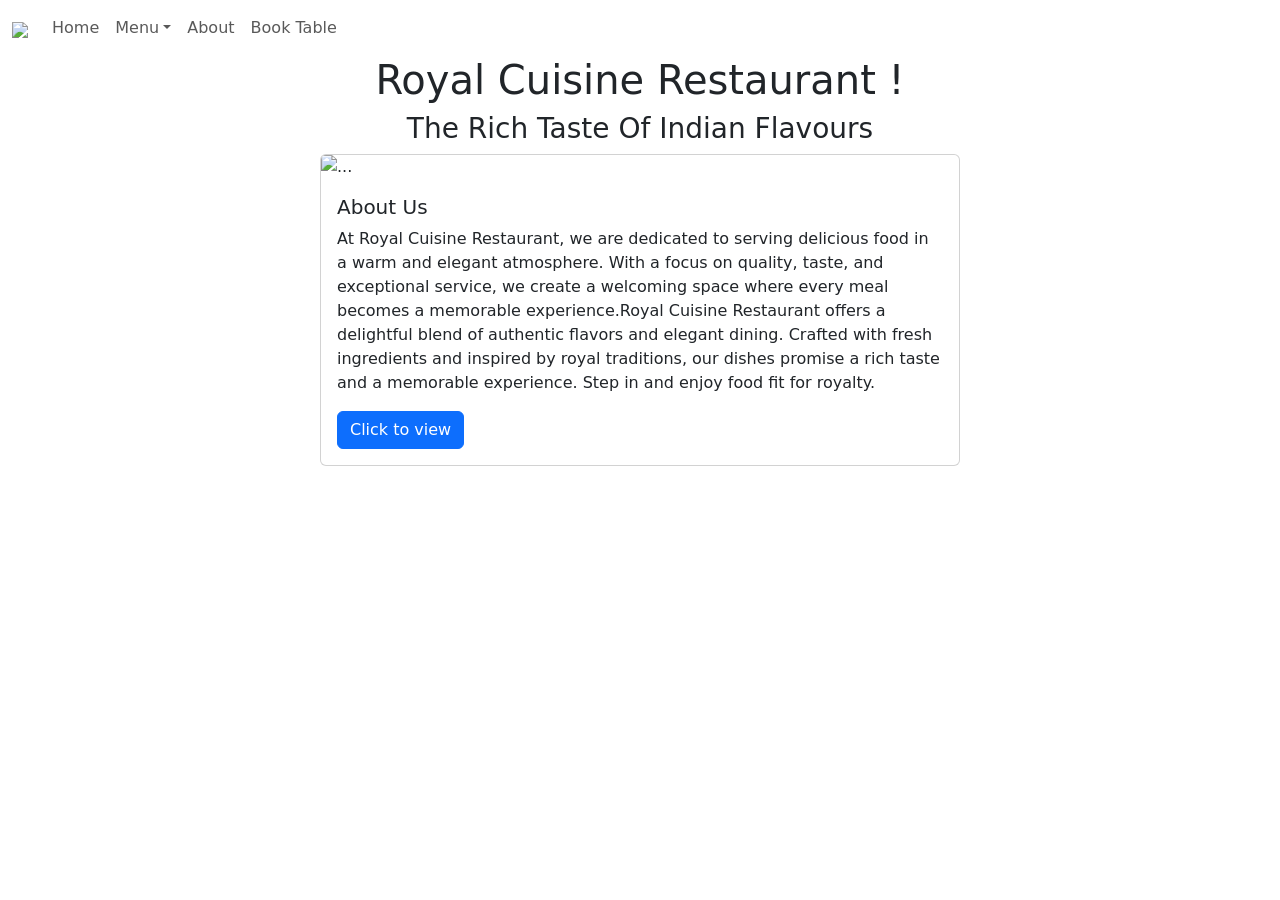
==== index.html @ e89fd8be "Create index.html" ====
<!DOCTYPE html>
<html>
    <head>
        <title>Bootstrap</title>
        <link href="https://cdn.jsdelivr.net/npm/bootstrap@5.3.8/dist/css/bootstrap.min.css" rel="stylesheet" integrity="sha384-sRIl4kxILFvY47J16cr9ZwB07vP4J8+LH7qKQnuqkuIAvNWLzeN8tE5YBujZqJLB" crossorigin="anonymous">
        <link href="style.css" rel="stylesheet">
    </head>
    <body>
        <div class="mass-body">
           <div class="navbar-section">
            <nav class="navbar navbar-expand-lg bg-transparent">
  <div class="container-fluid">
    <a class="navbar-brand" href="#">
      <img src="https://thoughtless-sapphire-wqy3wbbfdl.edgeone.app/file_00000000b01c71fa8fbe6997e791edca.png" class="nav-logo">
    </a>
    <button class="navbar-toggler" type="button" data-bs-toggle="collapse" data-bs-target="#navbarNav" aria-controls="navbarNav" aria-expanded="false" aria-label="Toggle navigation">
      <span class="navbar-toggler-icon"></span>
    </button>
    <div class="collapse navbar-collapse" id="navbarNav">
      <ul class="navbar-nav nav-left">
        <li class="nav-item">
          <a class="nav-link item-nav"  href="#">Home</a>
        </li>
        <li class="nav-item dropdown">
          <a class="nav-link item-nav dropdown-toggle" href="#" role="button" data-bs-toggle="dropdown">Menu</a>
          <ul class="dropdown-menu">
            <li>
              <a class="dropdown-item" href="menu.html">Breakfast</a>
            </li>
            <li>
              <a class="dropdown-item" href="lunch.html">Lunch</a>
            </li>
            <li>
              <a class="dropdown-item" href="dinner.html">Dinner</a>
            </li>
          </ul>
        </li>
        <li class="nav-item">
          <a class="nav-link item-nav " href="about.html" >About</a>
        </li>
        <li class="nav-item">
          <a class="nav-link item-nav"
             style="cursor:pointer"
             data-bs-toggle="modal"
             data-bs-target="#reservationModal">Book Table</a>
        </li>
      </ul>
    </div>
  </div>
</nav>
           
           <div class="modal fade" id="reservationModal" tabindex="-1">
  <div class="modal-dialog">
    <div class="modal-content">

      <div class="modal-header">
        <h5 class="modal-title">Book a Table</h5>
        <button class="btn-close" data-bs-dismiss="modal"></button>
      </div>

      <div class="modal-body">

        <form>
          <input type="text" class="form-control mb-3" placeholder="Your Name">
          <input type="tel" class="form-control mb-3" placeholder="Phone Number">
          <input type="number" class="form-control mb-3" placeholder="Guests">
          <input type="date" class="form-control mb-3">
          <input type="time" class="form-control mb-3">
          <textarea class="form-control mb-3" rows="2" placeholder="Special Request"></textarea>

          <button class="btn btn-dark w-100">Confirm Reservation</button>
        </form>

      </div>
    </div>
  </div>
</div>
<h1 align="center">Royal Cuisine Restaurant !</h1>
<h3 align="center" class="tagline">The Rich Taste Of Indian Flavours</h3>
<div class="card mx-auto" style="width: 40rem;">
  <img src="https://renewed-amaranth-dqa5asbj9e.edgeone.app/content9427.jpg" class="card-img-top" alt="...">
  <div class="card-body">
    <h5 class="card-title">About Us</h5>
    <p class="card-text font1">At Royal Cuisine Restaurant, we are dedicated to serving delicious food in a warm and elegant atmosphere. With a focus on quality, taste, and exceptional service, we create a welcoming space where every meal becomes a memorable experience.Royal Cuisine Restaurant offers a delightful blend of authentic flavors and elegant dining. Crafted with fresh ingredients and inspired by royal traditions, our dishes promise a rich taste and a memorable experience. Step in and enjoy food fit for royalty.</p>
    <a href="about.html" class="btn btn-primary">Click to view</a>
  </div>
</div>
<script src="https://cdn.jsdelivr.net/npm/bootstrap@5.3.8/dist/js/bootstrap.bundle.min.js" integrity="sha384-FKyoEForCGlyvwx9Hj09JcYn3nv7wiPVlz7YYwJrWVcXK/BmnVDxM+D2scQbITxI" crossorigin="anonymous"></script>
    </body>
</html>
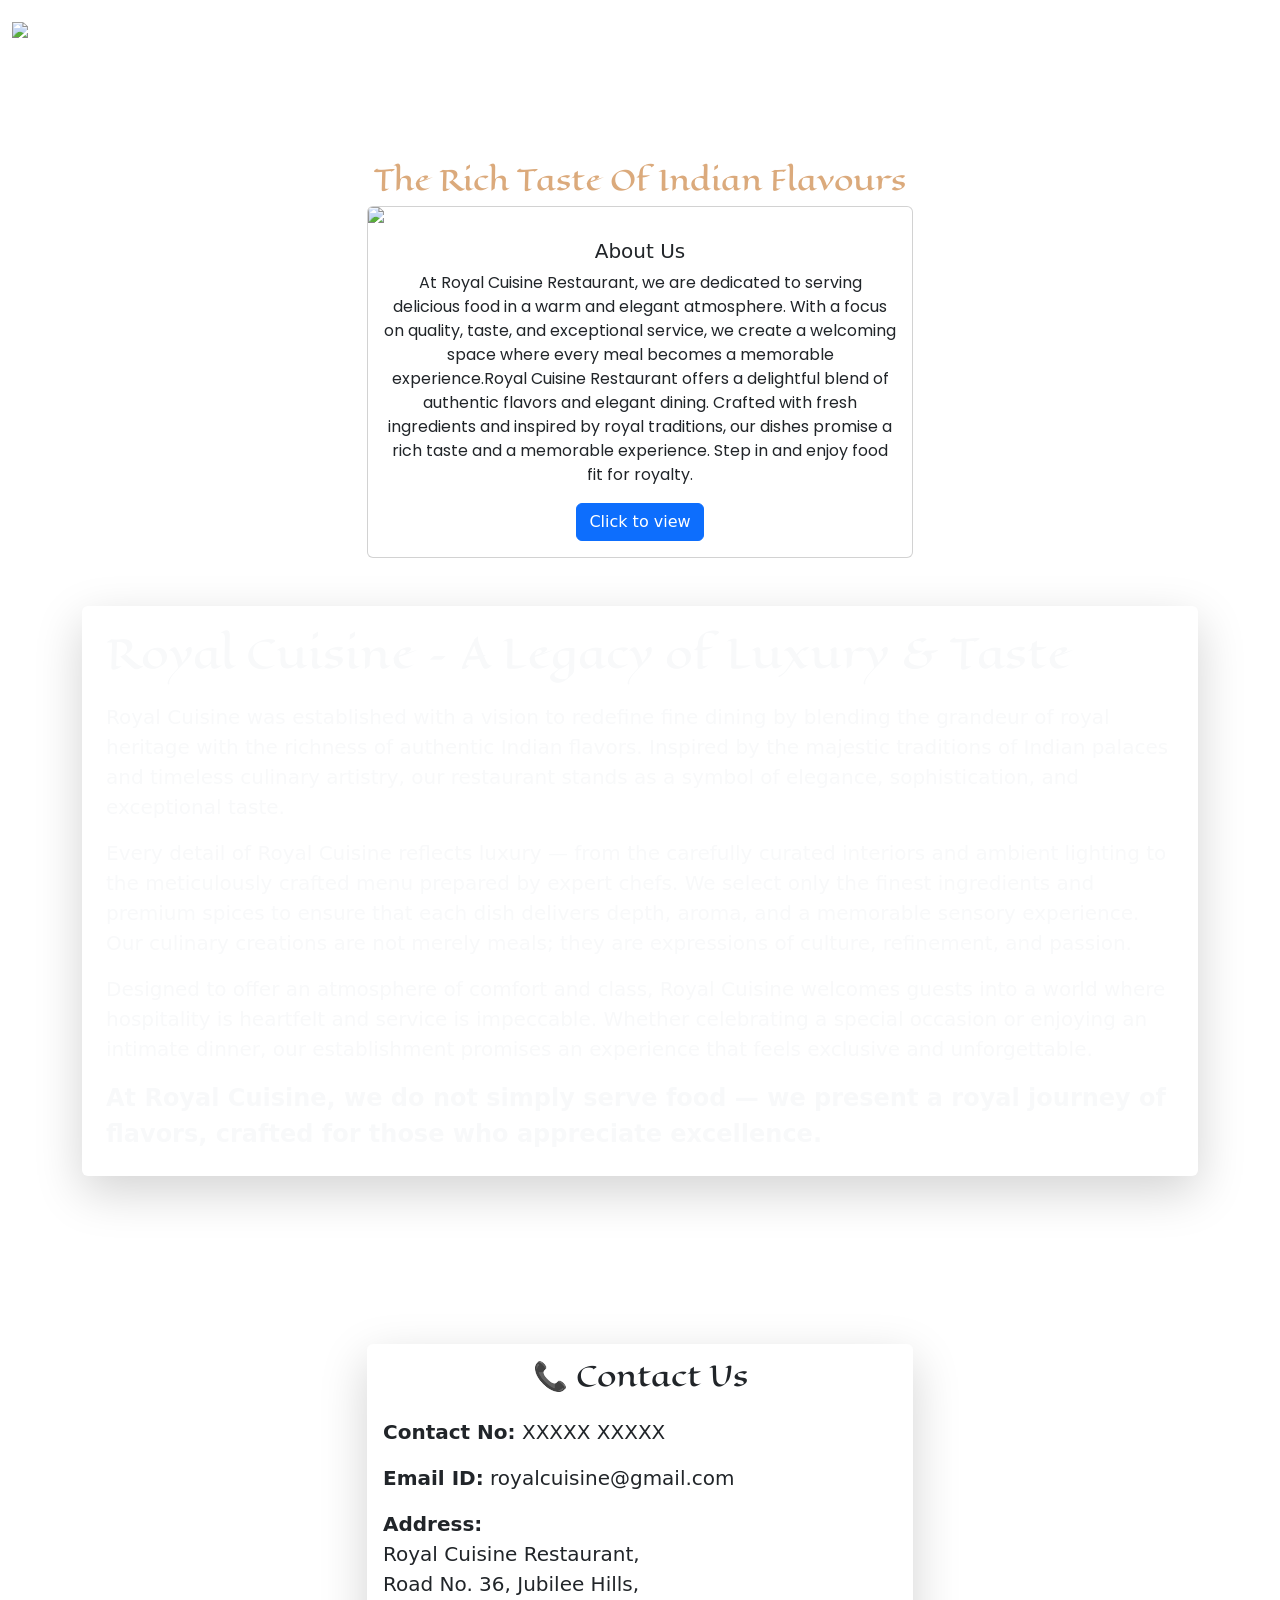
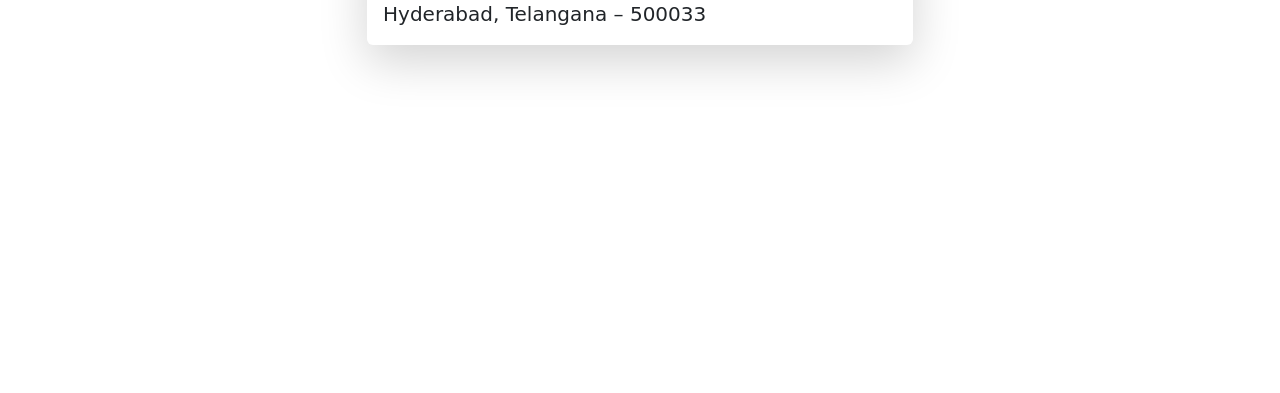
==== commit 710a88cc: "Add files via upload" ====
--- a/index.html
+++ b/index.html
@@ -1,90 +1,165 @@
-<!DOCTYPE html>
-<html>
-    <head>
-        <title>Bootstrap</title>
-        <link href="https://cdn.jsdelivr.net/npm/bootstrap@5.3.8/dist/css/bootstrap.min.css" rel="stylesheet" integrity="sha384-sRIl4kxILFvY47J16cr9ZwB07vP4J8+LH7qKQnuqkuIAvNWLzeN8tE5YBujZqJLB" crossorigin="anonymous">
-        <link href="style.css" rel="stylesheet">
-    </head>
-    <body>
-        <div class="mass-body">
-           <div class="navbar-section">
-            <nav class="navbar navbar-expand-lg bg-transparent">
-  <div class="container-fluid">
-    <a class="navbar-brand" href="#">
-      <img src="https://thoughtless-sapphire-wqy3wbbfdl.edgeone.app/file_00000000b01c71fa8fbe6997e791edca.png" class="nav-logo">
-    </a>
-    <button class="navbar-toggler" type="button" data-bs-toggle="collapse" data-bs-target="#navbarNav" aria-controls="navbarNav" aria-expanded="false" aria-label="Toggle navigation">
-      <span class="navbar-toggler-icon"></span>
-    </button>
-    <div class="collapse navbar-collapse" id="navbarNav">
-      <ul class="navbar-nav nav-left">
-        <li class="nav-item">
-          <a class="nav-link item-nav"  href="#">Home</a>
-        </li>
-        <li class="nav-item dropdown">
-          <a class="nav-link item-nav dropdown-toggle" href="#" role="button" data-bs-toggle="dropdown">Menu</a>
-          <ul class="dropdown-menu">
-            <li>
-              <a class="dropdown-item" href="menu.html">Breakfast</a>
-            </li>
-            <li>
-              <a class="dropdown-item" href="lunch.html">Lunch</a>
-            </li>
-            <li>
-              <a class="dropdown-item" href="dinner.html">Dinner</a>
-            </li>
-          </ul>
-        </li>
-        <li class="nav-item">
-          <a class="nav-link item-nav " href="about.html" >About</a>
-        </li>
-        <li class="nav-item">
-          <a class="nav-link item-nav"
-             style="cursor:pointer"
-             data-bs-toggle="modal"
-             data-bs-target="#reservationModal">Book Table</a>
-        </li>
-      </ul>
-    </div>
-  </div>
-</nav>
-           
-           <div class="modal fade" id="reservationModal" tabindex="-1">
-  <div class="modal-dialog">
-    <div class="modal-content">
-
-      <div class="modal-header">
-        <h5 class="modal-title">Book a Table</h5>
-        <button class="btn-close" data-bs-dismiss="modal"></button>
-      </div>
-
-      <div class="modal-body">
-
-        <form>
-          <input type="text" class="form-control mb-3" placeholder="Your Name">
-          <input type="tel" class="form-control mb-3" placeholder="Phone Number">
-          <input type="number" class="form-control mb-3" placeholder="Guests">
-          <input type="date" class="form-control mb-3">
-          <input type="time" class="form-control mb-3">
-          <textarea class="form-control mb-3" rows="2" placeholder="Special Request"></textarea>
-
-          <button class="btn btn-dark w-100">Confirm Reservation</button>
-        </form>
-
-      </div>
-    </div>
-  </div>
-</div>
-<h1 align="center">Royal Cuisine Restaurant !</h1>
-<h3 align="center" class="tagline">The Rich Taste Of Indian Flavours</h3>
-<div class="card mx-auto" style="width: 40rem;">
-  <img src="https://renewed-amaranth-dqa5asbj9e.edgeone.app/content9427.jpg" class="card-img-top" alt="...">
-  <div class="card-body">
-    <h5 class="card-title">About Us</h5>
-    <p class="card-text font1">At Royal Cuisine Restaurant, we are dedicated to serving delicious food in a warm and elegant atmosphere. With a focus on quality, taste, and exceptional service, we create a welcoming space where every meal becomes a memorable experience.Royal Cuisine Restaurant offers a delightful blend of authentic flavors and elegant dining. Crafted with fresh ingredients and inspired by royal traditions, our dishes promise a rich taste and a memorable experience. Step in and enjoy food fit for royalty.</p>
-    <a href="about.html" class="btn btn-primary">Click to view</a>
-  </div>
-</div>
-<script src="https://cdn.jsdelivr.net/npm/bootstrap@5.3.8/dist/js/bootstrap.bundle.min.js" integrity="sha384-FKyoEForCGlyvwx9Hj09JcYn3nv7wiPVlz7YYwJrWVcXK/BmnVDxM+D2scQbITxI" crossorigin="anonymous"></script>
-    </body>
-</html>
+<!DOCTYPE html>
+<html>
+    <head>
+        <title>Bootstrap</title>
+        <meta charset="utf-8">
+        <meta name="viewport" content="width=device-width, initial-scale=1">
+        <link href="https://cdn.jsdelivr.net/npm/bootstrap@5.3.8/dist/css/bootstrap.min.css" rel="stylesheet" integrity="sha384-sRIl4kxILFvY47J16cr9ZwB07vP4J8+LH7qKQnuqkuIAvNWLzeN8tE5YBujZqJLB" crossorigin="anonymous">
+        <link href="style.css" rel="stylesheet">
+    </head>
+    <body>
+        <div class="mass-body">
+           <div class="navbar-section">
+            <nav class="navbar navbar-expand-lg bg-transparent">
+  <div class="container-fluid">
+    <a class="navbar-brand" href="#">
+      <img src="https://thoughtless-sapphire-wqy3wbbfdl.edgeone.app/file_00000000b01c71fa8fbe6997e791edca.png" class="img-fluid" style="max-height:70px;">
+    </a>
+    <button class="navbar-toggler" type="button" data-bs-toggle="collapse" data-bs-target="#navbarNav" aria-controls="navbarNav" aria-expanded="false" aria-label="Toggle navigation">
+      <span class="navbar-toggler-icon"></span>
+    </button>
+    <div class="collapse navbar-collapse" id="navbarNav">
+      <ul class="navbar-nav nav-left">
+        <li class="nav-item">
+          <a class="nav-link item-nav nav-dark"  href="#">Home</a>
+        </li>
+        <li class="nav-item dropdown">
+          <a class="nav-link item-nav dropdown-toggle" href="#" role="button" data-bs-toggle="dropdown">Menu</a>
+          <ul class="dropdown-menu">
+            <li>
+              <a class="dropdown-item" href="menu.html">Breakfast</a>
+            </li>
+            <li>
+              <a class="dropdown-item" href="lunch.html">Lunch</a>
+            </li>
+            <li>
+              <a class="dropdown-item" href="dinner.html">Dinner</a>
+            </li>
+          </ul>
+        </li>
+        <li class="nav-item">
+          <a class="nav-link item-nav " href="about.html" >About</a>
+        </li>
+        <li class="nav-item">
+          <a class="nav-link item-nav"
+             style="cursor:pointer"
+             data-bs-toggle="modal"
+             data-bs-target="#reservationModal">Book Table</a>
+        </li>
+      </ul>
+    </div>
+  </div>
+</nav>
+           
+           <div class="modal fade" id="reservationModal" tabindex="-1">
+  <div class="modal-dialog">
+    <div class="modal-content">
+
+      <div class="modal-header">
+        <h5 class="modal-title">Book a Table</h5>
+        <button class="btn-close" data-bs-dismiss="modal"></button>
+      </div>
+
+      <div class="modal-body">
+
+        <form>
+          <input type="text" class="form-control mb-3" placeholder="Your Name">
+          <input type="tel" class="form-control mb-3" placeholder="Phone Number">
+          <input type="number" class="form-control mb-3" placeholder="Guests">
+          <input type="date" class="form-control mb-3">
+          <input type="time" class="form-control mb-3">
+          <textarea class="form-control mb-3" rows="2" placeholder="Special Request"></textarea>
+
+          <button class="btn btn-dark w-100">Confirm Reservation</button>
+        </form>
+
+      </div>
+    </div>
+  </div>
+</div>
+<h1 class="text-center">Royal Cuisine Restaurant !</h1>
+<h3 class="text-center" class="tagline">The Rich Taste Of Indian Flavours</h3>
+<div class="container">
+  <div class="row justify-content-center">
+    <div class="col-12 col-md-8 col-lg-6">
+<div class="card mx-auto">
+  <img src="https://renewed-amaranth-dqa5asbj9e.edgeone.app/content9427.jpg" class="card-img-top img-fluid">
+  <div class="card-body text-center">
+    <h5 class="card-title">About Us</h5>
+    <p class="card-text font1">At Royal Cuisine Restaurant, we are dedicated to serving delicious food in a warm and elegant atmosphere. With a focus on quality, taste, and exceptional service, we create a welcoming space where every meal becomes a memorable experience.Royal Cuisine Restaurant offers a delightful blend of authentic flavors and elegant dining. Crafted with fresh ingredients and inspired by royal traditions, our dishes promise a rich taste and a memorable experience. Step in and enjoy food fit for royalty.</p>
+    <a href="about.html" class="btn btn-primary">Click to view</a>
+    </div>
+</div>
+
+</div>
+</div>
+</div>
+<div class="container my-5">
+
+  <div class="card shadow-lg bg-transparent border-0 text-light">
+    <div class="card-body p-4">
+
+      <h1 class="card-title mb-4 text-warning text-light ">
+        Royal Cuisine – A Legacy of Luxury & Taste
+      </h1>
+
+      <p class="card-text fs-5 ">
+        Royal Cuisine was established with a vision to redefine fine dining by blending the grandeur of royal heritage with the richness of authentic Indian flavors. Inspired by the majestic traditions of Indian palaces and timeless culinary artistry, our restaurant stands as a symbol of elegance, sophistication, and exceptional taste.
+      </p>
+
+      <p class="card-text fs-5 ">
+        Every detail of Royal Cuisine reflects luxury — from the carefully curated interiors and ambient lighting to the meticulously crafted menu prepared by expert chefs. We select only the finest ingredients and premium spices to ensure that each dish delivers depth, aroma, and a memorable sensory experience. Our culinary creations are not merely meals; they are expressions of culture, refinement, and passion.
+      </p>
+
+      <p class="card-text fs-5">
+        Designed to offer an atmosphere of comfort and class, Royal Cuisine welcomes guests into a world where hospitality is heartfelt and service is impeccable. Whether celebrating a special occasion or enjoying an intimate dinner, our establishment promises an experience that feels exclusive and unforgettable.
+      </p>
+
+      <p class="card-text fw-semibold mt-3 fs-4">
+        At Royal Cuisine, we do not simply serve food — we present a royal journey of flavors, crafted for those who appreciate excellence.
+      </p>
+
+    </div>
+  </div>
+
+</div><br><br><br>
+<div class="container my-5">
+  <div class="row justify-content-center">
+    <div class="col-12 col-md-8 col-lg-6">
+
+      <div class="card shadow-lg border-0 ">
+        <div class="card-body">
+
+          <h3 class="card-title text-center mb-4 text-dark">
+            📞 Contact Us
+          </h3>
+
+          <p class="fs-5 mb-3">
+            <strong>Contact No:</strong> XXXXX XXXXX
+          </p>
+
+          <p class="fs-5 mb-3">
+            <strong>Email ID:</strong> royalcuisine@gmail.com
+          </p>
+
+          <p class="fs-5 mb-0">
+            <strong>Address:</strong><br>
+            Royal Cuisine Restaurant,<br>
+            Road No. 36, Jubilee Hills,<br>
+            Hyderabad, Telangana – 500033
+          </p>
+
+        </div>
+      </div>
+
+    </div>
+  </div>
+</div>
+<br><br><br><br><br><br><br><br>
+<h1 align="center">***</h1>
+
+
+
+<script src="https://cdn.jsdelivr.net/npm/bootstrap@5.3.8/dist/js/bootstrap.bundle.min.js" integrity="sha384-FKyoEForCGlyvwx9Hj09JcYn3nv7wiPVlz7YYwJrWVcXK/BmnVDxM+D2scQbITxI" crossorigin="anonymous"></script>
+    </body>
+</html>
--- a/style.css
+++ b/style.css
@@ -0,0 +1,108 @@
+@import url('https://fonts.googleapis.com/css2?family=Dancing+Script:wght@400..700&family=Eagle+Lake&family=Edu+NSW+ACT+Cursive:wght@400..700&family=Goudy+Bookletter+1911&family=Macondo+Swash+Caps&family=Montserrat:ital,wght@0,100..900;1,100..900&family=Playwrite+NZ+Basic:wght@100..400&family=Poppins:ital,wght@0,100;0,200;0,300;0,400;0,500;0,600;0,700;0,800;0,900;1,100;1,200;1,300;1,400;1,500;1,600;1,700;1,800;1,900&family=Ubuntu:ital,wght@0,300;0,400;0,500;0,700;1,300;1,400;1,500;1,700&display=swap');
+.nav-logo{
+    height: 30vh;
+    width: auto;
+    background-color: transparent;
+    color:white;
+}
+.mass-body{
+     min-height:100vh;
+    color:white;
+    background-size: cover;
+    background-position: center;
+    background-image: url('https://accessible-silver-xqc4v5uaxz.edgeone.app/defocused-background-elegant-dining-room-600nw-2669719331.jpg');
+    
+}
+.item-nav{
+    color: white;
+    font-family: "Poppins", sans-serif;
+    font-weight: 500;
+}
+.item-nav:hover {
+    color: rgb(54, 232, 54);
+}
+.nav-left{
+    margin-left: auto;
+}
+.box{
+    font-family:  "Dancing Script", cursive;
+    color: rgb(229, 168, 77);
+    font-size:50px;
+    text-align: center;
+    margin-top: 20px;
+    font-weight: 700;
+}
+.about-text{
+    font-family: "Ubuntu", sans-serif;
+    text-align:center;
+    color: black;
+    font-size:30%;
+    margin-left: 21%;
+    margin-top: 1%;
+}
+.food{
+    font-family:"Ubuntu", sans-serif;
+    font-size: small;
+}
+.pic1{
+    height: auto;
+    width:100%;
+    border:10px;
+}
+.pic2{
+    height:auto;
+    width: 100%;
+}
+.pic3{
+    height:auto;
+    width: 100%;
+    margin-top: 4%;
+}
+.pic4{
+    height:auto;
+    width: 100%;
+    margin-top: 5%;
+}
+.p1{
+    margin-top:1%;
+}
+.ingred{
+    text-align:center;
+    margin-top:3%;
+    font-size:large;
+    font-family: "Ubuntu", sans-serif;
+}
+.prom{
+    text-align:center;
+    margin-top:2%;
+    font-size:large;
+    font-family: "Ubuntu", sans-serif;
+
+}
+.font1{
+    font-family:"Ubuntu", sans-serif;
+}
+h1{
+    font-family:  "Eagle Lake", serif;
+    margin-bottom: 60px;
+    font-weight: 500;
+    font-size: 40px;
+    color:white;
+}
+@media (max-width: 576px){
+    h1{
+        font-size: 28px;
+    }
+}
+.font1{
+    font-family:  "Poppins", sans-serif
+}
+h3{
+    font-family:"Eagle Lake", serif;
+    color:rgb(219, 170, 124);
+    
+}
+.tagline{
+    margin-top:-35px;
+    margin-bottom: 30px;
+}
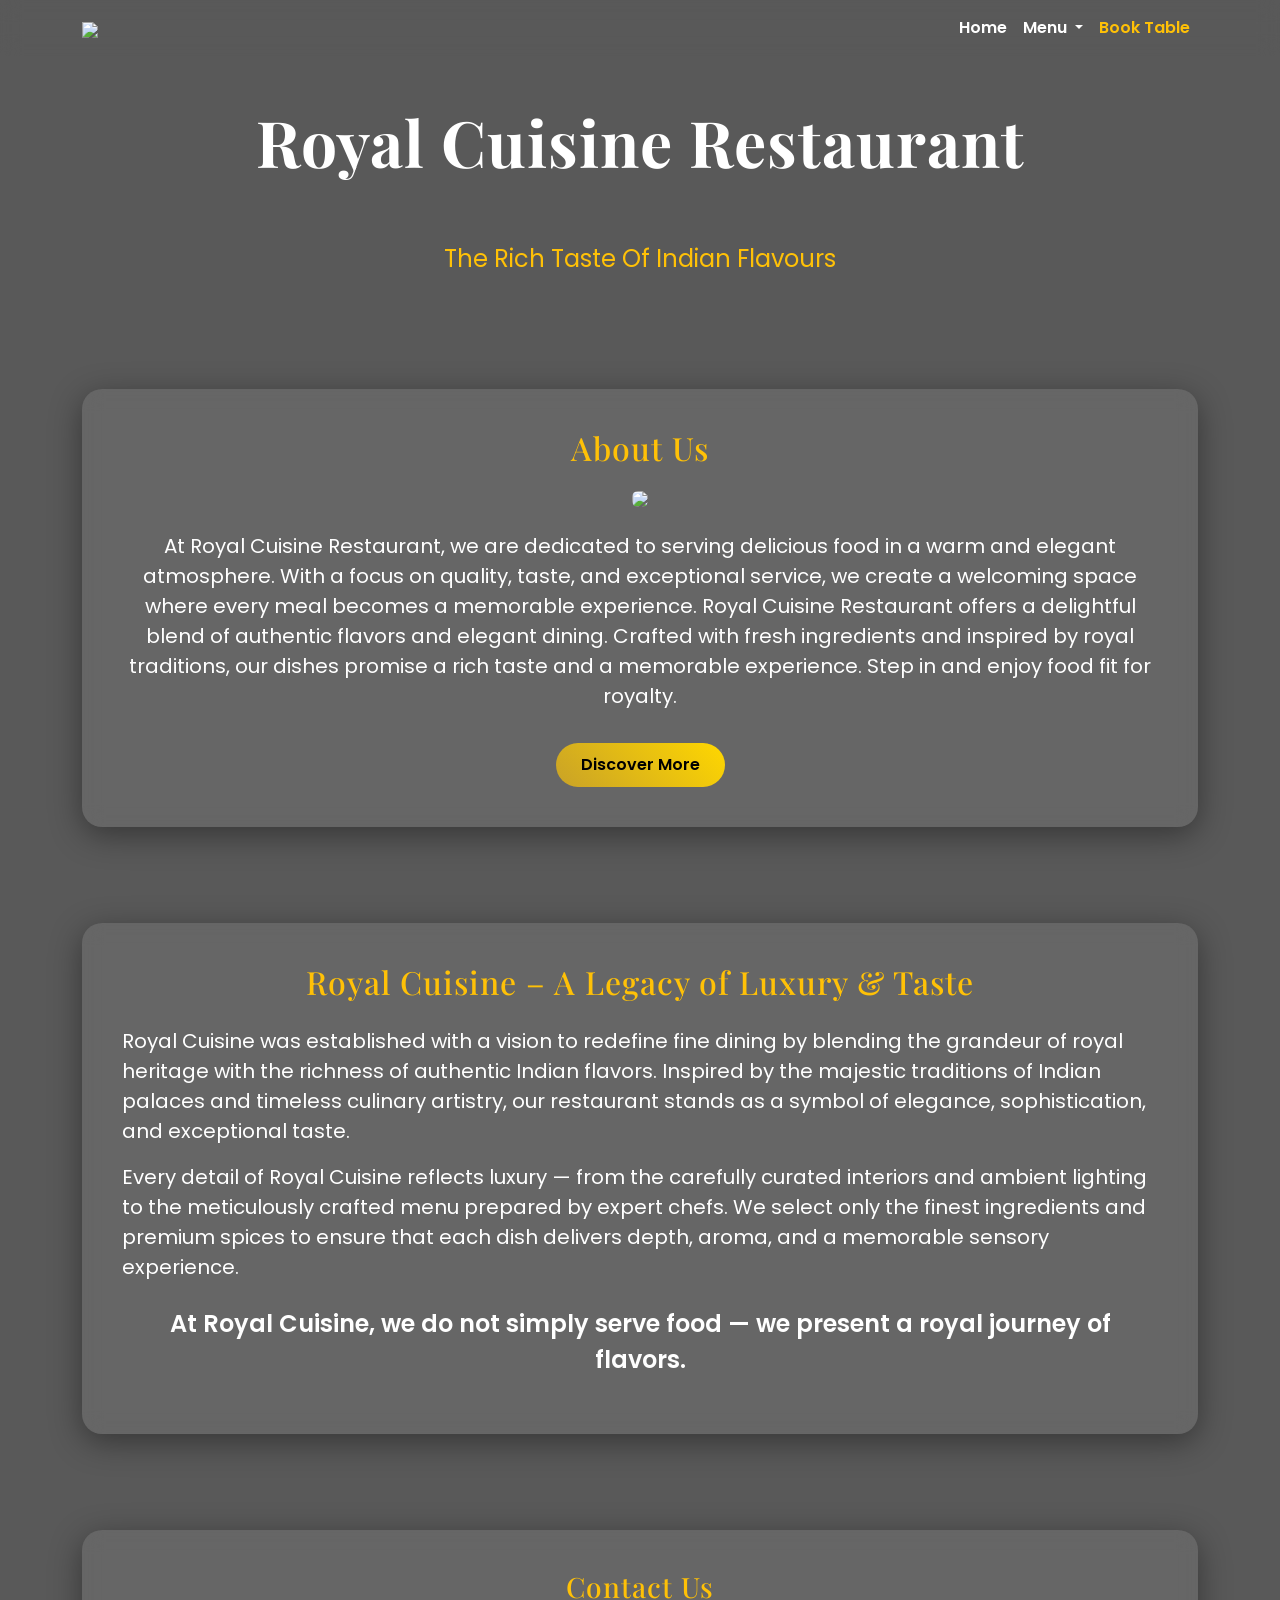
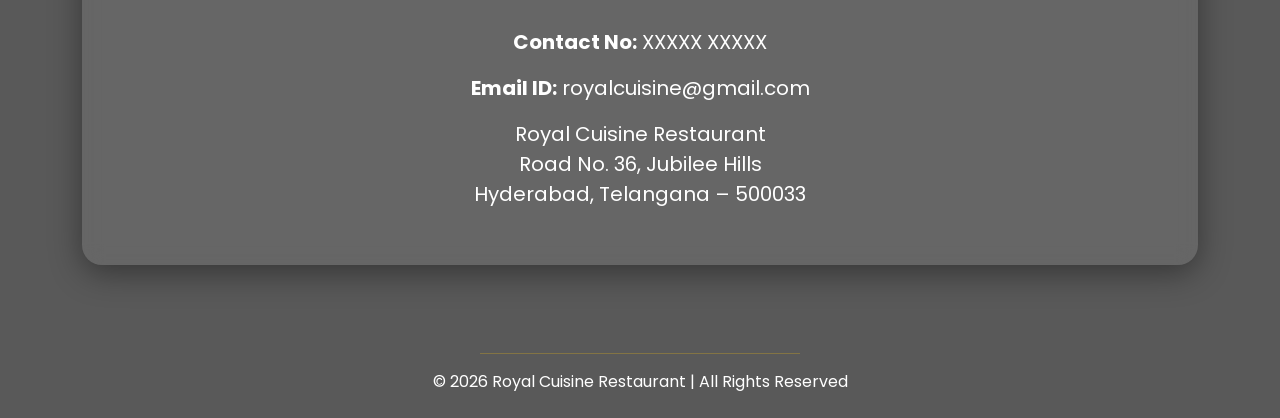
==== commit 1e612b80: "Add files via upload" ====
--- a/index.html
+++ b/index.html
@@ -1,58 +1,155 @@
 <!DOCTYPE html>
 <html>
-    <head>
-        <title>Bootstrap</title>
-        <meta charset="utf-8">
-        <meta name="viewport" content="width=device-width, initial-scale=1">
-        <link href="https://cdn.jsdelivr.net/npm/bootstrap@5.3.8/dist/css/bootstrap.min.css" rel="stylesheet" integrity="sha384-sRIl4kxILFvY47J16cr9ZwB07vP4J8+LH7qKQnuqkuIAvNWLzeN8tE5YBujZqJLB" crossorigin="anonymous">
-        <link href="style.css" rel="stylesheet">
-    </head>
-    <body>
-        <div class="mass-body">
-           <div class="navbar-section">
-            <nav class="navbar navbar-expand-lg bg-transparent">
-  <div class="container-fluid">
+<head>
+    <title>Royal Cuisine</title>
+    <meta charset="utf-8">
+    <meta name="viewport" content="width=device-width, initial-scale=1">
+
+    <!-- Bootstrap CSS -->
+     <link href="https://fonts.googleapis.com/css2?family=Playfair+Display:wght@500;700&family=Poppins:wght@300;400;500&display=swap" rel="stylesheet">
+
+    <link href="https://cdn.jsdelivr.net/npm/bootstrap@5.3.8/dist/css/bootstrap.min.css" rel="stylesheet">
+    <link href="style.css" rel="stylesheet">
+</head>
+
+<body style="background: url('https://accessible-silver-xqc4v5uaxz.edgeone.app/defocused-background-elegant-dining-room-600nw-2669719331.jpg') no-repeat center center fixed; background-size: cover;">
+
+<!-- Dark Overlay -->
+<div style="background: rgba(0,0,0,0.65); min-height: 100vh;">
+
+<!-- NAVBAR -->
+<nav class="navbar navbar-expand-lg navbar-dark bg-transparent px-3">
+  <div class="container">
+
     <a class="navbar-brand" href="#">
-      <img src="https://thoughtless-sapphire-wqy3wbbfdl.edgeone.app/file_00000000b01c71fa8fbe6997e791edca.png" class="img-fluid" style="max-height:70px;">
+      <img src="https://thoughtless-sapphire-wqy3wbbfdl.edgeone.app/file_00000000b01c71fa8fbe6997e791edca.png"
+           class="img-fluid" style="max-height:70px;">
     </a>
-    <button class="navbar-toggler" type="button" data-bs-toggle="collapse" data-bs-target="#navbarNav" aria-controls="navbarNav" aria-expanded="false" aria-label="Toggle navigation">
+
+    <button class="navbar-toggler" type="button"
+            data-bs-toggle="collapse"
+            data-bs-target="#navbarNav">
       <span class="navbar-toggler-icon"></span>
     </button>
+
     <div class="collapse navbar-collapse" id="navbarNav">
-      <ul class="navbar-nav nav-left">
+      <ul class="navbar-nav ms-auto text-center">
         <li class="nav-item">
-          <a class="nav-link item-nav nav-dark"  href="#">Home</a>
+          <a class="nav-link fw-semibold text-white" href="#">Home</a>
         </li>
+
         <li class="nav-item dropdown">
-          <a class="nav-link item-nav dropdown-toggle" href="#" role="button" data-bs-toggle="dropdown">Menu</a>
+          <a class="nav-link dropdown-toggle fw-semibold text-white"
+             href="#" role="button"
+             data-bs-toggle="dropdown">
+             Menu
+          </a>
           <ul class="dropdown-menu">
-            <li>
-              <a class="dropdown-item" href="menu.html">Breakfast</a>
-            </li>
-            <li>
-              <a class="dropdown-item" href="lunch.html">Lunch</a>
-            </li>
-            <li>
-              <a class="dropdown-item" href="dinner.html">Dinner</a>
-            </li>
+            <li><a class="dropdown-item" href="menu.html">Breakfast</a></li>
+            <li><a class="dropdown-item" href="lunch.html">Lunch</a></li>
+            <li><a class="dropdown-item" href="dinner.html">Dinner</a></li>
           </ul>
         </li>
+
         <li class="nav-item">
-          <a class="nav-link item-nav " href="about.html" >About</a>
-        </li>
-        <li class="nav-item">
-          <a class="nav-link item-nav"
+          <a class="nav-link fw-semibold text-warning"
              style="cursor:pointer"
              data-bs-toggle="modal"
-             data-bs-target="#reservationModal">Book Table</a>
+             data-bs-target="#reservationModal">
+             Book Table
+          </a>
         </li>
       </ul>
     </div>
+
   </div>
 </nav>
-           
-           <div class="modal fade" id="reservationModal" tabindex="-1">
-  <div class="modal-dialog">
+
+
+<!-- HERO SECTION -->
+<div class="container text-center text-white py-5">
+  <h1 class="display-3 fw-bold">Royal Cuisine Restaurant</h1>
+  <p class="fs-4 text-warning mt-3">The Rich Taste Of Indian Flavours</p>
+</div>
+
+
+<!-- ABOUT SECTION -->
+<div class="container py-5 text-white">
+  <div class="glass-section text-center">
+
+    <h2 class="text-warning mb-4">About Us</h2>
+
+    <img src="https://renewed-amaranth-dqa5asbj9e.edgeone.app/content9427.jpg"
+         class="img-fluid rounded mb-4">
+
+    <p class="fs-5">
+      At Royal Cuisine Restaurant, we are dedicated to serving delicious food in a warm and elegant atmosphere. 
+      With a focus on quality, taste, and exceptional service, we create a welcoming space where every meal becomes a memorable experience.
+      Royal Cuisine Restaurant offers a delightful blend of authentic flavors and elegant dining. Crafted with fresh ingredients and inspired by royal traditions,
+      our dishes promise a rich taste and a memorable experience. Step in and enjoy food fit for royalty.
+    </p>
+
+    <a href="about.html" class="btn btn-gold mt-3">Discover More</a>
+
+  </div>
+</div>
+
+
+<!-- DETAILS SECTION -->
+<div class="container py-5 text-white">
+  <div class="glass-section">
+
+    <h2 class="text-warning text-center mb-4">
+      Royal Cuisine – A Legacy of Luxury & Taste
+    </h2>
+
+    <p class="fs-5">
+      Royal Cuisine was established with a vision to redefine fine dining by blending the grandeur of royal heritage with the richness of authentic Indian flavors.
+      Inspired by the majestic traditions of Indian palaces and timeless culinary artistry, our restaurant stands as a symbol of elegance, sophistication, and exceptional taste.
+    </p>
+
+    <p class="fs-5">
+      Every detail of Royal Cuisine reflects luxury — from the carefully curated interiors and ambient lighting to the meticulously crafted menu prepared by expert chefs.
+      We select only the finest ingredients and premium spices to ensure that each dish delivers depth, aroma, and a memorable sensory experience.
+    </p>
+
+    <p class="fw-semibold fs-4 text-center mt-4">
+      At Royal Cuisine, we do not simply serve food — we present a royal journey of flavors.
+    </p>
+
+  </div>
+</div>
+
+
+<!-- CONTACT SECTION -->
+<div class="container py-5 text-white">
+  <div class="glass-section text-center">
+
+    <h3 class="text-warning mb-4">Contact Us</h3>
+
+    <p class="fs-5"><strong>Contact No:</strong> XXXXX XXXXX</p>
+    <p class="fs-5"><strong>Email ID:</strong> royalcuisine@gmail.com</p>
+
+    <p class="fs-5">
+      Royal Cuisine Restaurant<br>
+      Road No. 36, Jubilee Hills<br>
+      Hyderabad, Telangana – 500033
+    </p>
+
+  </div>
+</div>
+
+
+<!-- FOOTER -->
+<div class="text-center text-white py-4">
+  <hr class="border-warning w-25 mx-auto">
+  <p class="mb-0">© 2026 Royal Cuisine Restaurant | All Rights Reserved</p>
+</div>
+
+
+<!-- RESERVATION MODAL -->
+<div class="modal fade" id="reservationModal" tabindex="-1">
+  <div class="modal-dialog modal-dialog-centered">
     <div class="modal-content">
 
       <div class="modal-header">
@@ -61,7 +158,6 @@
       </div>
 
       <div class="modal-body">
-
         <form>
           <input type="text" class="form-control mb-3" placeholder="Your Name">
           <input type="tel" class="form-control mb-3" placeholder="Phone Number">
@@ -69,97 +165,16 @@
           <input type="date" class="form-control mb-3">
           <input type="time" class="form-control mb-3">
           <textarea class="form-control mb-3" rows="2" placeholder="Special Request"></textarea>
-
           <button class="btn btn-dark w-100">Confirm Reservation</button>
         </form>
-
-      </div>
-    </div>
-  </div>
-</div>
-<h1 class="text-center">Royal Cuisine Restaurant !</h1>
-<h3 class="text-center" class="tagline">The Rich Taste Of Indian Flavours</h3>
-<div class="container">
-  <div class="row justify-content-center">
-    <div class="col-12 col-md-8 col-lg-6">
-<div class="card mx-auto">
-  <img src="https://renewed-amaranth-dqa5asbj9e.edgeone.app/content9427.jpg" class="card-img-top img-fluid">
-  <div class="card-body text-center">
-    <h5 class="card-title">About Us</h5>
-    <p class="card-text font1">At Royal Cuisine Restaurant, we are dedicated to serving delicious food in a warm and elegant atmosphere. With a focus on quality, taste, and exceptional service, we create a welcoming space where every meal becomes a memorable experience.Royal Cuisine Restaurant offers a delightful blend of authentic flavors and elegant dining. Crafted with fresh ingredients and inspired by royal traditions, our dishes promise a rich taste and a memorable experience. Step in and enjoy food fit for royalty.</p>
-    <a href="about.html" class="btn btn-primary">Click to view</a>
-    </div>
-</div>
-
-</div>
-</div>
-</div>
-<div class="container my-5">
-
-  <div class="card shadow-lg bg-transparent border-0 text-light">
-    <div class="card-body p-4">
-
-      <h1 class="card-title mb-4 text-warning text-light ">
-        Royal Cuisine – A Legacy of Luxury & Taste
-      </h1>
-
-      <p class="card-text fs-5 ">
-        Royal Cuisine was established with a vision to redefine fine dining by blending the grandeur of royal heritage with the richness of authentic Indian flavors. Inspired by the majestic traditions of Indian palaces and timeless culinary artistry, our restaurant stands as a symbol of elegance, sophistication, and exceptional taste.
-      </p>
-
-      <p class="card-text fs-5 ">
-        Every detail of Royal Cuisine reflects luxury — from the carefully curated interiors and ambient lighting to the meticulously crafted menu prepared by expert chefs. We select only the finest ingredients and premium spices to ensure that each dish delivers depth, aroma, and a memorable sensory experience. Our culinary creations are not merely meals; they are expressions of culture, refinement, and passion.
-      </p>
-
-      <p class="card-text fs-5">
-        Designed to offer an atmosphere of comfort and class, Royal Cuisine welcomes guests into a world where hospitality is heartfelt and service is impeccable. Whether celebrating a special occasion or enjoying an intimate dinner, our establishment promises an experience that feels exclusive and unforgettable.
-      </p>
-
-      <p class="card-text fw-semibold mt-3 fs-4">
-        At Royal Cuisine, we do not simply serve food — we present a royal journey of flavors, crafted for those who appreciate excellence.
-      </p>
-
-    </div>
-  </div>
-
-</div><br><br><br>
-<div class="container my-5">
-  <div class="row justify-content-center">
-    <div class="col-12 col-md-8 col-lg-6">
-
-      <div class="card shadow-lg border-0 ">
-        <div class="card-body">
-
-          <h3 class="card-title text-center mb-4 text-dark">
-            📞 Contact Us
-          </h3>
-
-          <p class="fs-5 mb-3">
-            <strong>Contact No:</strong> XXXXX XXXXX
-          </p>
-
-          <p class="fs-5 mb-3">
-            <strong>Email ID:</strong> royalcuisine@gmail.com
-          </p>
-
-          <p class="fs-5 mb-0">
-            <strong>Address:</strong><br>
-            Royal Cuisine Restaurant,<br>
-            Road No. 36, Jubilee Hills,<br>
-            Hyderabad, Telangana – 500033
-          </p>
-
-        </div>
       </div>
 
     </div>
   </div>
 </div>
-<br><br><br><br><br><br><br><br>
-<h1 align="center">***</h1>
 
+</div>
 
-
-<script src="https://cdn.jsdelivr.net/npm/bootstrap@5.3.8/dist/js/bootstrap.bundle.min.js" integrity="sha384-FKyoEForCGlyvwx9Hj09JcYn3nv7wiPVlz7YYwJrWVcXK/BmnVDxM+D2scQbITxI" crossorigin="anonymous"></script>
-    </body>
+<script src="https://cdn.jsdelivr.net/npm/bootstrap@5.3.8/dist/js/bootstrap.bundle.min.js"></script>
+</body>
 </html>
--- a/style.css
+++ b/style.css
@@ -106,3 +106,58 @@
     margin-top:-35px;
     margin-bottom: 30px;
 }
+/* Premium Font Styling */
+body {
+    font-family: 'Poppins', sans-serif;
+    scroll-behavior: smooth;
+}
+
+h1, h2, h3 {
+    font-family: 'Playfair Display', serif;
+    letter-spacing: 1px;
+}
+
+/* Glass effect sections */
+.glass-section {
+    background: rgba(255, 255, 255, 0.08);
+    backdrop-filter: blur(10px);
+    border-radius: 20px;
+    padding: 40px;
+    box-shadow: 0 8px 32px rgba(0,0,0,0.4);
+}
+
+/* Golden buttons */
+.btn-gold {
+    background: linear-gradient(45deg, #c9a227, #ffd700);
+    border: none;
+    color: black;
+    font-weight: 600;
+    padding: 10px 25px;
+    border-radius: 30px;
+    transition: 0.3s ease;
+}
+
+.btn-gold:hover {
+    transform: scale(1.05);
+    box-shadow: 0 5px 15px rgba(255, 215, 0, 0.6);
+}
+
+/* Section spacing */
+.section-padding {
+    padding: 80px 0;
+}
+
+/* Smooth fade animation */
+.fade-in {
+    animation: fadeIn 1.5s ease-in;
+}
+
+@keyframes fadeIn {
+    from { opacity: 0; transform: translateY(20px); }
+    to { opacity: 1; transform: translateY(0); }
+}
+
+/* Navbar premium look */
+.navbar {
+    backdrop-filter: blur(10px);
+}
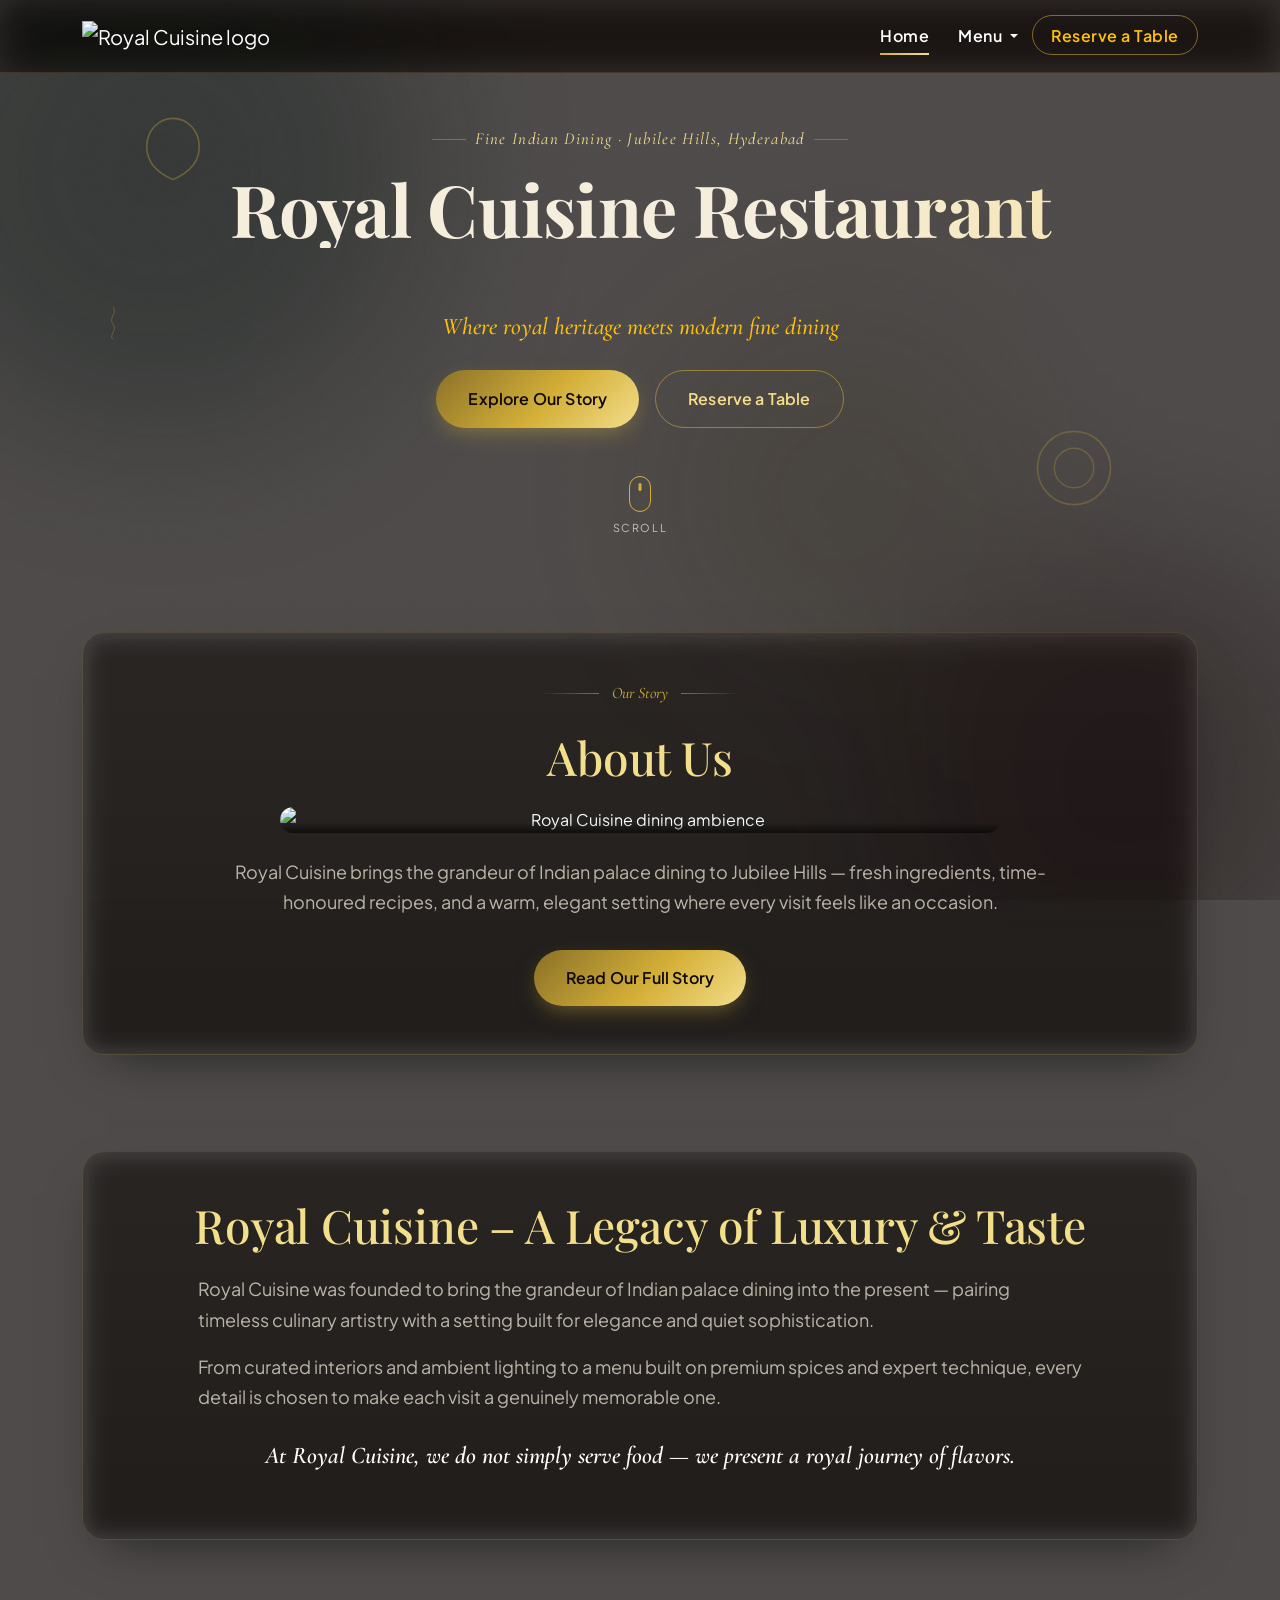
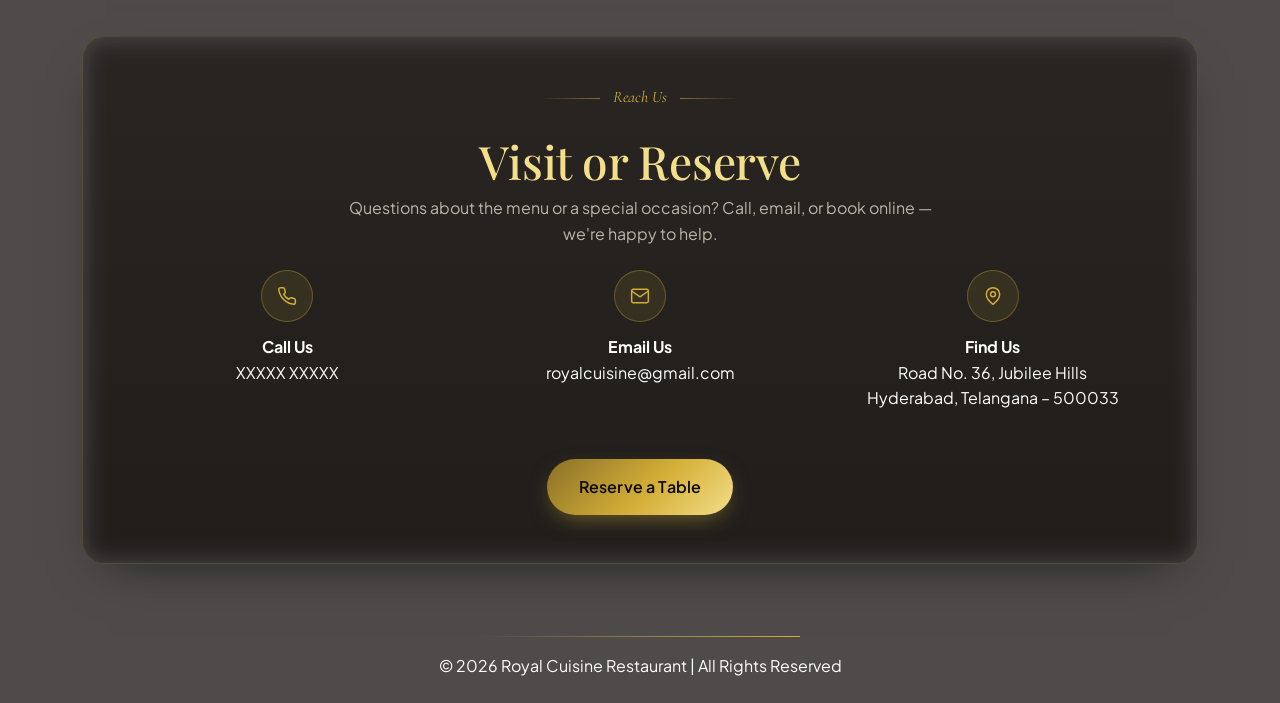
==== commit 5f105ef9: "Update index.html" ====
--- a/index.html
+++ b/index.html
@@ -1,29 +1,614 @@
 <!DOCTYPE html>
-<html>
+<html lang="en">
 <head>
     <title>Royal Cuisine</title>
     <meta charset="utf-8">
     <meta name="viewport" content="width=device-width, initial-scale=1">
 
+    <!-- Fonts -->
+    <link rel="preconnect" href="https://fonts.googleapis.com">
+    <link href="https://fonts.googleapis.com/css2?family=Playfair+Display:wght@500;600;700;800&family=Cormorant+Garamond:ital,wght@0,500;1,500&family=Plus+Jakarta+Sans:wght@400;500;600;700;800&display=swap" rel="stylesheet">
+
     <!-- Bootstrap CSS -->
-     <link href="https://fonts.googleapis.com/css2?family=Playfair+Display:wght@500;700&family=Poppins:wght@300;400;500&display=swap" rel="stylesheet">
-
     <link href="https://cdn.jsdelivr.net/npm/bootstrap@5.3.8/dist/css/bootstrap.min.css" rel="stylesheet">
     <link href="style.css" rel="stylesheet">
+
+<style>
+/* =========================================================================
+   ROYAL CUISINE — DESIGN TOKENS
+   Palette drawn from Hyderabadi royal dining: deep wine + charcoal ground,
+   antique gold leaf accent, emerald jewel-tone secondary, warm ivory ink.
+   ========================================================================= */
+:root{
+    --royal-black:      #0F0906;
+    --royal-wine:       #2A0F14;
+    --royal-wine-2:     #421821;
+    --royal-gold:       #D4AF37;
+    --royal-gold-light: #F3DE8A;
+    --royal-gold-dim:   #8A7028;
+    --royal-emerald:    #0E4C46;
+    --royal-ivory:      #F6EEDD;
+    --royal-ivory-dim:  rgba(246,238,221,0.72);
+
+    --font-display: 'Playfair Display', serif;
+    --font-accent:  'Cormorant Garamond', serif;
+    --font-body:    'Plus Jakarta Sans', 'Poppins', sans-serif;
+
+    /* ---- Typography scale (fluid, clamps between mobile and desktop) ---- */
+    --fs-hero:        clamp(2.75rem, 2rem + 3.2vw, 4.5rem);   /* 44px  -> 72px */
+    --fs-section:     clamp(2rem, 1.6rem + 1.6vw, 3rem);      /* 32px  -> 48px */
+    --fs-card-title:  clamp(1.25rem, 1.1rem + 0.6vw, 1.75rem);/* 20px  -> 28px */
+    --fs-body-lg:     1.125rem;                                /* 18px */
+    --fs-body:        1rem;                                    /* 16px */
+    --fs-small:       0.875rem;                                /* 14px */
+    --fs-button:      1rem;                                    /* 16px, medium weight */
+    --lh-tight:       1.1;
+    --lh-normal:      1.6;
+
+    /* ---- 8px spacing system ---- */
+    --space-1: .5rem;   /* 8px  */
+    --space-2: 1rem;    /* 16px */
+    --space-3: 1.5rem;  /* 24px */
+    --space-4: 2rem;    /* 32px */
+    --space-5: 2.5rem;  /* 40px */
+    --space-6: 3rem;    /* 48px */
+    --space-7: 4rem;    /* 64px */
+    --space-8: 5rem;    /* 80px */
+
+    --ease-royal: cubic-bezier(.22,.9,.28,1);
+    --dur-fast:   250ms;
+    --dur-med:    450ms;
+    --dur-slow:   700ms;
+}
+
+*{ box-sizing:border-box; }
+
+html{ scroll-behavior:smooth; }
+
+body{
+    font-family: var(--font-body);
+    font-size: var(--fs-body);
+    line-height: var(--lh-normal);
+    color: var(--royal-ivory-dim);
+    background: var(--royal-black);
+    overflow-x:hidden;
+}
+
+::selection{ background:var(--royal-gold); color:var(--royal-black); }
+
+/* Accessible keyboard focus ring (visible only for keyboard users) */
+a:focus-visible, button:focus-visible, input:focus-visible,
+textarea:focus-visible, [tabindex]:focus-visible{
+    outline: 2px solid var(--royal-gold-light);
+    outline-offset: 3px;
+    border-radius: 4px;
+}
+
+/* Skip link — hidden until focused, helps keyboard/screen-reader users
+   jump straight past the nav to the main content */
+.skip-link{
+    position:absolute; left:1rem; top:-60px; z-index:3000;
+    background:var(--royal-gold); color:var(--royal-black);
+    padding:.6rem 1.2rem; border-radius:8px; font-weight:600;
+    transition:top var(--dur-fast) var(--ease-royal);
+}
+.skip-link:focus{ top:1rem; color:var(--royal-black); }
+
+/* thin gold scrollbar */
+::-webkit-scrollbar{ width:9px; }
+::-webkit-scrollbar-track{ background:var(--royal-black); }
+::-webkit-scrollbar-thumb{ background:linear-gradient(var(--royal-gold-dim),var(--royal-gold)); border-radius:10px; }
+
+/* Respect reduced motion everywhere */
+@media (prefers-reduced-motion: reduce){
+    *, *::before, *::after{
+        animation-duration:0.01ms !important;
+        animation-iteration-count:1 !important;
+        transition-duration:0.01ms !important;
+        scroll-behavior:auto !important;
+    }
+}
+
+/* =========================================================================
+   PRELOADER
+   ========================================================================= */
+#preloader{
+    position:fixed; inset:0; z-index:9999;
+    background:var(--royal-black);
+    display:flex; align-items:center; justify-content:center;
+    transition:opacity var(--dur-slow) var(--ease-royal), visibility var(--dur-slow);
+}
+#preloader.loaded{ opacity:0; visibility:hidden; pointer-events:none; }
+.preloader-crest{
+    width:64px; height:64px;
+    border:1.5px solid var(--royal-gold-dim);
+    border-top-color:var(--royal-gold);
+    border-radius:50%;
+    animation:spin 1.1s linear infinite;
+    position:relative;
+}
+.preloader-crest::after{
+    content:'\2726';
+    position:absolute; inset:0;
+    display:flex; align-items:center; justify-content:center;
+    color:var(--royal-gold); font-size:16px;
+    animation:pulseGlow 1.6s ease-in-out infinite;
+}
+@keyframes spin{ to{ transform:rotate(360deg); } }
+@keyframes pulseGlow{ 0%,100%{ opacity:.5; } 50%{ opacity:1; } }
+
+/* =========================================================================
+   SCROLL PROGRESS BAR
+   ========================================================================= */
+#scrollProgress{
+    position:fixed; top:0; left:0; height:3px; width:0%;
+    background:linear-gradient(90deg, var(--royal-gold-dim), var(--royal-gold), var(--royal-gold-light));
+    z-index:2000;
+    transition:width 90ms linear;
+    box-shadow:0 0 8px rgba(212,175,55,.6);
+}
+
+/* =========================================================================
+   CURSOR SPOTLIGHT (desktop only, ambient — not literal cursor replacement)
+   ========================================================================= */
+#cursorGlow{
+    position:fixed; top:0; left:0; width:420px; height:420px;
+    border-radius:50%; pointer-events:none; z-index:1;
+    background:radial-gradient(circle, rgba(212,175,55,0.10) 0%, rgba(212,175,55,0) 70%);
+    transform:translate(-50%,-50%);
+    transition:opacity var(--dur-med) var(--ease-royal);
+    opacity:0;
+}
+
+/* =========================================================================
+   NOISE OVERLAY (subtle texture, purely decorative)
+   ========================================================================= */
+#noiseOverlay{
+    position:fixed; inset:0; z-index:2; pointer-events:none;
+    opacity:.035; mix-blend-mode:overlay;
+    background-image:url("data:image/svg+xml,%3Csvg xmlns='http://www.w3.org/2000/svg' width='120' height='120'%3E%3Cfilter id='n'%3E%3CfeTurbulence type='fractalNoise' baseFrequency='0.9' numOctaves='2' stitchTiles='stitch'/%3E%3C/filter%3E%3Crect width='100%25' height='100%25' filter='url(%23n)'/%3E%3C/svg%3E");
+}
+
+/* =========================================================================
+   AURORA / MESH BACKDROP (sits behind photo overlay, adds jewel-tone motion)
+   ========================================================================= */
+.aurora-layer{
+    position:fixed; inset:0; z-index:0; overflow:hidden; pointer-events:none;
+}
+.aurora-layer span{
+    position:absolute; border-radius:50%;
+    filter:blur(90px);
+    opacity:.35;
+    animation:auroraDrift 22s ease-in-out infinite;
+}
+.aurora-layer span:nth-child(1){ width:520px; height:520px; background:var(--royal-emerald); top:-10%; left:-8%; animation-delay:0s; }
+.aurora-layer span:nth-child(2){ width:460px; height:460px; background:var(--royal-wine-2); bottom:-12%; right:-6%; animation-delay:-7s; }
+.aurora-layer span:nth-child(3){ width:360px; height:360px; background:var(--royal-gold-dim); top:35%; right:20%; opacity:.18; animation-delay:-14s; }
+@keyframes auroraDrift{
+    0%,100%{ transform:translate(0,0) scale(1); }
+    50%{ transform:translate(40px,-30px) scale(1.12); }
+}
+
+/* Overlay above the existing background photo */
+#overlayRoot{ position:relative; z-index:1; background:rgba(10,6,5,0.72); min-height:100vh; }
+
+/* =========================================================================
+   NAVBAR — glassmorphism, hide on scroll down / show on scroll up
+   ========================================================================= */
+.navbar{
+    position:sticky; top:0; z-index:1200;
+    padding-top:.85rem; padding-bottom:.85rem;
+    background:rgba(15,9,6,0.35) !important;
+    backdrop-filter:blur(18px) saturate(140%);
+    -webkit-backdrop-filter:blur(18px) saturate(140%);
+    border-bottom:1px solid rgba(212,175,55,0.16);
+    transition:transform var(--dur-med) var(--ease-royal),
+               background var(--dur-med) ease,
+               padding var(--dur-med) ease,
+               box-shadow var(--dur-med) ease;
+}
+.navbar.nav-scrolled{
+    padding-top:.45rem; padding-bottom:.45rem;
+    background:rgba(15,9,6,0.72) !important;
+    box-shadow:0 10px 30px -12px rgba(0,0,0,.6);
+}
+.navbar.nav-hidden{ transform:translateY(-100%); }
+
+.navbar-brand img{ transition:transform var(--dur-fast) var(--ease-royal), filter var(--dur-fast); }
+.navbar-brand:hover img{ transform:scale(1.04); filter:drop-shadow(0 0 10px rgba(212,175,55,.45)); }
+
+.nav-link{
+    position:relative;
+    letter-spacing:.03em;
+    padding-inline:.9rem !important;
+}
+.nav-link.fw-semibold.text-white::after,
+.nav-link.dropdown-toggle::after{
+    content:'';
+}
+.nav-underline::before{
+    content:'';
+    position:absolute; left:.9rem; right:.9rem; bottom:2px; height:1.5px;
+    background:linear-gradient(90deg, var(--royal-gold), var(--royal-gold-light));
+    transform:scaleX(0); transform-origin:left;
+    transition:transform var(--dur-fast) var(--ease-royal);
+}
+.nav-underline:hover::before,
+.nav-underline.active::before{ transform:scaleX(1); }
+
+.nav-link.text-warning{
+    border:1px solid rgba(212,175,55,.55);
+    border-radius:999px;
+    padding:.4rem 1.15rem !important;
+    transition:all var(--dur-fast) var(--ease-royal);
+}
+.nav-link.text-warning:hover{
+    background:var(--royal-gold);
+    color:var(--royal-black) !important;
+    box-shadow:0 0 18px rgba(212,175,55,.5);
+    transform:translateY(-1px);
+}
+
+.dropdown-menu{
+    background:rgba(20,12,9,0.96);
+    border:1px solid rgba(212,175,55,.18);
+    backdrop-filter:blur(14px);
+    animation:dropIn var(--dur-fast) var(--ease-royal);
+}
+@keyframes dropIn{ from{ opacity:0; transform:translateY(-6px); } to{ opacity:1; transform:translateY(0); } }
+.dropdown-item{ color:var(--royal-ivory-dim); transition:all var(--dur-fast) ease; }
+.dropdown-item:hover{ background:rgba(212,175,55,.12); color:var(--royal-gold-light); padding-left:1.4rem; }
+
+.navbar-collapse.collapsing,
+.navbar-collapse{ transition:height var(--dur-med) var(--ease-royal), opacity var(--dur-med) ease; }
+
+/* =========================================================================
+   HERO
+   ========================================================================= */
+.hero-wrap{ position:relative; padding-top:6rem; padding-bottom:5rem; overflow:hidden; }
+
+.hero-eyebrow{
+    display:inline-flex; align-items:center; gap:.6rem;
+    font-family:var(--font-accent); font-style:italic; font-size:1.05rem;
+    color:var(--royal-gold-light); letter-spacing:.08em;
+    opacity:0; animation:heroFadeUp var(--dur-slow) var(--ease-royal) .15s forwards;
+}
+.hero-eyebrow::before, .hero-eyebrow::after{ content:''; width:34px; height:1px; background:var(--royal-gold-dim); }
+
+.hero-wrap h1{
+    font-family:var(--font-display);
+    font-size:var(--fs-hero);
+    letter-spacing:-.01em;
+    line-height:var(--lh-tight);
+    background:linear-gradient(100deg, var(--royal-ivory) 30%, var(--royal-gold-light) 50%, var(--royal-ivory) 70%);
+    background-size:220% auto;
+    -webkit-background-clip:text; background-clip:text; color:transparent;
+    animation:heroFadeUp var(--dur-slow) var(--ease-royal) .3s forwards, shimmerText 6s linear 1.5s infinite;
+    opacity:0;
+}
+.hero-wrap p.fs-4{
+    font-family:var(--font-accent); font-style:italic; font-weight:500;
+    font-size:clamp(1.15rem, 1rem + .6vw, 1.5rem);
+    max-width:640px; margin-inline:auto;
+    opacity:0; animation:heroFadeUp var(--dur-slow) var(--ease-royal) .5s forwards;
+}
+@keyframes heroFadeUp{
+    from{ opacity:0; transform:translateY(26px); filter:blur(6px); }
+    to{ opacity:1; transform:translateY(0); filter:blur(0); }
+}
+@keyframes shimmerText{ to{ background-position:-220% center; } }
+
+/* Magnetic / shine CTA button, reused across page */
+.btn-gold{
+    position:relative; overflow:hidden; isolation:isolate;
+    display:inline-flex; align-items:center; gap:var(--space-1);
+    background:linear-gradient(135deg, var(--royal-gold-dim), var(--royal-gold) 55%, var(--royal-gold-light));
+    color:var(--royal-black) !important;
+    border:none; border-radius:999px;
+    padding:var(--space-2) var(--space-4);
+    font-family:var(--font-body); font-size:var(--fs-button); font-weight:600; letter-spacing:.01em;
+    box-shadow:0 8px 24px -8px rgba(212,175,55,.55);
+    transition:transform var(--dur-fast) var(--ease-royal), box-shadow var(--dur-fast) var(--ease-royal);
+}
+.btn-gold::before{
+    content:''; position:absolute; top:0; left:-60%; width:40%; height:100%;
+    background:linear-gradient(115deg, transparent, rgba(255,255,255,.65), transparent);
+    transform:skewX(-20deg);
+    transition:left .7s var(--ease-royal);
+}
+.btn-gold:hover::before{ left:130%; }
+.btn-gold:hover{ transform:translateY(-3px) scale(1.03); box-shadow:0 14px 34px -8px rgba(212,175,55,.75); color:var(--royal-black); }
+.btn-gold:active{ transform:translateY(-1px) scale(.98); }
+
+.hero-cta-row{ opacity:0; animation:heroFadeUp var(--dur-slow) var(--ease-royal) .7s forwards; }
+
+/* Secondary CTA — quieter than btn-gold, used for the lower-commitment action */
+.btn-outline-gold{
+    display:inline-flex; align-items:center; gap:var(--space-1);
+    background:transparent; color:var(--royal-gold-light) !important;
+    border:1.5px solid rgba(212,175,55,.55); border-radius:999px;
+    padding:var(--space-2) var(--space-4);
+    font-family:var(--font-body); font-size:var(--fs-button); font-weight:600; letter-spacing:.01em;
+    transition:all var(--dur-fast) var(--ease-royal);
+}
+.btn-outline-gold:hover{
+    background:rgba(212,175,55,.12); border-color:var(--royal-gold);
+    color:var(--royal-gold-light) !important; transform:translateY(-2px);
+    box-shadow:0 10px 26px -12px rgba(212,175,55,.5);
+}
+.btn-outline-gold:active{ transform:translateY(0) scale(.98); }
+
+/* Floating decorative shapes (paisley-inspired blobs, lightweight) */
+.floating-shape{
+    position:absolute; pointer-events:none; opacity:.5;
+    animation:floatShape 8s ease-in-out infinite;
+}
+.floating-shape.s1{ top:8%; left:6%; width:70px; animation-duration:9s; }
+.floating-shape.s2{ bottom:14%; right:8%; width:90px; animation-duration:11s; animation-delay:-3s; }
+.floating-shape.s3{ top:45%; left:2%; width:40px; animation-duration:7s; animation-delay:-1.5s; }
+@keyframes floatShape{
+    0%,100%{ transform:translateY(0) rotate(0deg); }
+    50%{ transform:translateY(-22px) rotate(8deg); }
+}
+
+/* Scroll indicator */
+.scroll-indicator{
+    display:flex; flex-direction:column; align-items:center; gap:.4rem;
+    margin-top:3rem; opacity:.75;
+    animation:heroFadeUp var(--dur-slow) var(--ease-royal) .9s forwards;
+    opacity:0;
+}
+.scroll-indicator .mouse{
+    width:22px; height:36px; border:1.5px solid var(--royal-gold);
+    border-radius:12px; position:relative;
+}
+.scroll-indicator .mouse::before{
+    content:''; position:absolute; top:6px; left:50%; width:3px; height:8px;
+    background:var(--royal-gold); border-radius:2px; transform:translateX(-50%);
+    animation:scrollDot 1.6s ease-in-out infinite;
+}
+@keyframes scrollDot{ 0%{ opacity:1; top:6px; } 70%{ opacity:0; top:18px; } 100%{ opacity:0; top:6px; } }
+.scroll-indicator small{ color:var(--royal-ivory-dim); letter-spacing:.15em; font-size:.68rem; text-transform:uppercase; }
+
+/* =========================================================================
+   SCROLL REVEAL SYSTEM (driven by IntersectionObserver in JS)
+   ========================================================================= */
+[data-reveal]{
+    opacity:0;
+    transition:opacity var(--dur-slow) var(--ease-royal), transform var(--dur-slow) var(--ease-royal), filter var(--dur-slow) var(--ease-royal);
+    transition-delay:var(--reveal-delay, 0ms);
+}
+[data-reveal="up"]{ transform:translateY(38px); }
+[data-reveal="left"]{ transform:translateX(-42px); }
+[data-reveal="right"]{ transform:translateX(42px); }
+[data-reveal="scale"]{ transform:scale(.9); }
+[data-reveal="blur"]{ filter:blur(10px); transform:translateY(16px); }
+[data-reveal].is-visible{
+    opacity:1; transform:translate(0,0) scale(1); filter:blur(0);
+}
+
+/* =========================================================================
+   GLASS SECTION CARDS
+   ========================================================================= */
+.glass-section{
+    position:relative;
+    background:linear-gradient(180deg, rgba(255,255,255,.05), rgba(255,255,255,.02));
+    border:1px solid rgba(212,175,55,.16);
+    border-radius:22px;
+    padding:var(--space-6) var(--space-5);
+    backdrop-filter:blur(14px);
+    box-shadow:0 20px 50px -25px rgba(0,0,0,.65);
+    transition:transform var(--dur-med) var(--ease-royal), box-shadow var(--dur-med) var(--ease-royal), border-color var(--dur-med) ease;
+    overflow:hidden;
+}
+.glass-section::before{
+    content:'';
+    position:absolute; inset:-1px; border-radius:22px; padding:1px;
+    background:conic-gradient(from var(--angle,0deg), transparent 0 70%, var(--royal-gold) 85%, transparent 100%);
+    -webkit-mask:linear-gradient(#fff 0 0) content-box, linear-gradient(#fff 0 0);
+    -webkit-mask-composite:xor; mask-composite:exclude;
+    opacity:0; transition:opacity var(--dur-med) ease;
+    animation:rotateBorder 4s linear infinite paused;
+}
+.glass-section:hover::before{ opacity:1; animation-play-state:running; }
+@property --angle{ syntax:'<angle>'; inherits:false; initial-value:0deg; }
+@keyframes rotateBorder{ to{ --angle:360deg; } }
+.glass-section:hover{
+    transform:translateY(-6px);
+    box-shadow:0 30px 60px -20px rgba(0,0,0,.75);
+}
+
+.section-divider{
+    display:flex; align-items:center; justify-content:center; gap:.8rem;
+    color:var(--royal-gold); margin-bottom:1.6rem;
+}
+.section-divider::before, .section-divider::after{
+    content:''; height:1px; width:60px;
+    background:linear-gradient(90deg, transparent, var(--royal-gold-dim));
+}
+.section-divider::after{ background:linear-gradient(90deg, var(--royal-gold-dim), transparent); }
+
+h2.text-warning, h3.text-warning{
+    font-family:var(--font-display);
+    font-size:var(--fs-section);
+    line-height:var(--lh-tight);
+    letter-spacing:-.005em;
+    color:var(--royal-gold-light) !important;
+}
+
+/* Body copy: 18px / 1.7 line-height for comfortable long-form reading */
+.glass-section p.fs-5{
+    font-size:var(--fs-body-lg) !important;
+    line-height:1.7;
+    color:var(--royal-ivory-dim);
+    max-width:68ch;
+    margin-left:auto; margin-right:auto;
+}
+
+/* About image — mask reveal + float + zoom on hover */
+.img-frame{
+    position:relative; overflow:hidden; border-radius:18px;
+    box-shadow:0 25px 50px -20px rgba(0,0,0,.7);
+}
+.img-frame img{
+    display:block; width:100%; transition:transform .8s var(--ease-royal);
+    will-change:transform;
+}
+.img-frame:hover img{ transform:scale(1.08); }
+.img-frame::after{
+    content:''; position:absolute; inset:0;
+    background:linear-gradient(180deg, transparent 60%, rgba(0,0,0,.55));
+    pointer-events:none;
+}
+.img-frame.reveal-mask{
+    clip-path:inset(0 0 0 0);
+}
+.img-frame.reveal-mask::before{
+    content:''; position:absolute; inset:0; background:var(--royal-black);
+    transform-origin:right; z-index:2;
+    transition:transform 1s var(--ease-royal);
+}
+.img-frame.reveal-mask.is-visible::before{ transform:scaleX(0); }
+
+/* =========================================================================
+   CONTACT SECTION
+   ========================================================================= */
+.contact-icon{
+    width:52px; height:52px; border-radius:50%;
+    display:inline-flex; align-items:center; justify-content:center;
+    background:rgba(212,175,55,.1); border:1px solid rgba(212,175,55,.35);
+    color:var(--royal-gold); font-size:1.2rem; margin-bottom:.75rem;
+    transition:transform var(--dur-fast) var(--ease-royal), box-shadow var(--dur-fast) ease;
+}
+.contact-icon:hover{ transform:scale(1.12) rotate(-6deg); box-shadow:0 0 24px rgba(212,175,55,.45); }
+
+/* =========================================================================
+   FOOTER
+   ========================================================================= */
+footer.site-footer{ position:relative; }
+.footer-gradient-line{
+    height:1px; width:100%;
+    background:linear-gradient(90deg, transparent, var(--royal-gold), transparent);
+    background-size:200% 100%;
+    animation:lineFlow 5s linear infinite;
+}
+@keyframes lineFlow{ to{ background-position:-200% 0; } }
+
+/* =========================================================================
+   MODAL / RESERVATION FORM — floating labels, animated focus, states
+   ========================================================================= */
+.modal-content{
+    background:linear-gradient(180deg, rgba(24,14,10,.98), rgba(15,9,6,.98));
+    border:1px solid rgba(212,175,55,.25);
+    border-radius:18px;
+    color:var(--royal-ivory);
+    box-shadow:0 40px 80px -20px rgba(0,0,0,.8);
+    animation:modalPop var(--dur-med) var(--ease-royal);
+}
+@keyframes modalPop{ from{ opacity:0; transform:scale(.94) translateY(10px); } to{ opacity:1; transform:scale(1) translateY(0); } }
+.modal-header, .modal-title{ border-color:rgba(212,175,55,.2) !important; color:var(--royal-gold-light); font-family:var(--font-display); }
+.btn-close{ filter:invert(1) sepia(1) saturate(3) hue-rotate(0deg); opacity:.85; }
+
+.field{ position:relative; margin-bottom:var(--space-3); }
+.field .form-control{
+    background:rgba(255,255,255,.04);
+    border:1px solid rgba(212,175,55,.25);
+    color:var(--royal-ivory);
+    border-radius:10px;
+    padding:1.05rem .9rem .4rem;
+    transition:border-color var(--dur-fast) ease, box-shadow var(--dur-fast) ease;
+}
+.field .form-control::placeholder{ color:transparent; }
+.field .form-control:focus{
+    background:rgba(255,255,255,.06);
+    border-color:var(--royal-gold);
+    box-shadow:0 0 0 3px rgba(212,175,55,.18);
+    color:var(--royal-ivory);
+}
+.field label{
+    position:absolute; left:.9rem; top:.85rem;
+    color:var(--royal-ivory-dim); font-size:.92rem;
+    pointer-events:none;
+    transition:all var(--dur-fast) var(--ease-royal);
+}
+.field .form-control:focus + label,
+.field .form-control:not(:placeholder-shown) + label{
+    top:.15rem; font-size:.68rem; color:var(--royal-gold-light); letter-spacing:.03em;
+}
+/* date/time inputs always show a value UI, so keep their labels lifted */
+.field .form-control[type="date"] + label,
+.field .form-control[type="time"] + label{ top:.15rem; font-size:.68rem; color:var(--royal-gold-light); }
+
+.field.shake{ animation:shakeField .4s ease; }
+@keyframes shakeField{
+    0%,100%{ transform:translateX(0); }
+    20%{ transform:translateX(-8px); }
+    40%{ transform:translateX(7px); }
+    60%{ transform:translateX(-5px); }
+    80%{ transform:translateX(3px); }
+}
+.field.shake .form-control{ border-color:#e0656f; box-shadow:0 0 0 3px rgba(224,101,111,.2); }
+
+#reservationForm button[type="submit"]{
+    position:relative; border:none; border-radius:10px;
+    background:linear-gradient(135deg, var(--royal-gold-dim), var(--royal-gold));
+    color:var(--royal-black);
+    font-family:var(--font-body); font-size:var(--fs-button); font-weight:600; letter-spacing:.01em;
+    padding:var(--space-2); overflow:hidden;
+    transition:transform var(--dur-fast) var(--ease-royal), box-shadow var(--dur-fast) ease;
+}
+#reservationForm button[type="submit"]:hover{ transform:translateY(-2px); box-shadow:0 10px 28px -8px rgba(212,175,55,.6); }
+#reservationForm button[type="submit"]:active{ transform:translateY(0) scale(.98); }
+#reservationForm button[type="submit"].is-loading{
+    color:transparent; pointer-events:none;
+}
+#reservationForm button[type="submit"].is-loading::after{
+    content:''; position:absolute; top:50%; left:50%; width:18px; height:18px;
+    margin:-9px 0 0 -9px; border:2px solid rgba(15,9,6,.35); border-top-color:var(--royal-black);
+    border-radius:50%; animation:spin .7s linear infinite;
+}
+
+/* =========================================================================
+   RESPONSIVE TUNING
+   ========================================================================= */
+@media (max-width:768px){
+    .glass-section{ padding:2rem 1.25rem; border-radius:16px; }
+    .hero-wrap{ padding-top:3rem; padding-bottom:2.5rem; }
+    #cursorGlow{ display:none; }
+    .floating-shape{ display:none; }
+}
+</style>
 </head>
 
 <body style="background: url('https://accessible-silver-xqc4v5uaxz.edgeone.app/defocused-background-elegant-dining-room-600nw-2669719331.jpg') no-repeat center center fixed; background-size: cover;">
 
+<a class="skip-link" href="#main-content">Skip to content</a>
+
+<!-- Preloader -->
+<div id="preloader" aria-hidden="true"><div class="preloader-crest"></div></div>
+
+<!-- Scroll progress -->
+<div id="scrollProgress"></div>
+
+<!-- Ambient cursor spotlight -->
+<div id="cursorGlow"></div>
+
+<!-- Noise texture -->
+<div id="noiseOverlay"></div>
+
+<!-- Aurora mesh -->
+<div class="aurora-layer" aria-hidden="true"><span></span><span></span><span></span></div>
+
 <!-- Dark Overlay -->
-<div style="background: rgba(0,0,0,0.65); min-height: 100vh;">
+<div id="overlayRoot">
 
 <!-- NAVBAR -->
-<nav class="navbar navbar-expand-lg navbar-dark bg-transparent px-3">
+<nav class="navbar navbar-expand-lg navbar-dark bg-transparent px-3" id="mainNav">
   <div class="container">
 
     <a class="navbar-brand" href="#">
       <img src="https://thoughtless-sapphire-wqy3wbbfdl.edgeone.app/file_00000000b01c71fa8fbe6997e791edca.png"
-           class="img-fluid" style="max-height:70px;">
+           class="img-fluid" style="max-height:70px;" alt="Royal Cuisine logo">
     </a>
 
     <button class="navbar-toggler" type="button"
@@ -35,11 +620,11 @@
     <div class="collapse navbar-collapse" id="navbarNav">
       <ul class="navbar-nav ms-auto text-center">
         <li class="nav-item">
-          <a class="nav-link fw-semibold text-white" href="#">Home</a>
+          <a class="nav-link fw-semibold text-white nav-underline active" href="#">Home</a>
         </li>
 
         <li class="nav-item dropdown">
-          <a class="nav-link dropdown-toggle fw-semibold text-white"
+          <a class="nav-link dropdown-toggle fw-semibold text-white nav-underline"
              href="#" role="button"
              data-bs-toggle="dropdown">
              Menu
@@ -56,7 +641,7 @@
              style="cursor:pointer"
              data-bs-toggle="modal"
              data-bs-target="#reservationModal">
-             Book Table
+             Reserve a Table
           </a>
         </li>
       </ul>
@@ -67,29 +652,45 @@
 
 
 <!-- HERO SECTION -->
-<div class="container text-center text-white py-5">
-  <h1 class="display-3 fw-bold">Royal Cuisine Restaurant</h1>
-  <p class="fs-4 text-warning mt-3">The Rich Taste Of Indian Flavours</p>
+<div class="container text-center text-white py-5 hero-wrap" id="main-content">
+  <div class="floating-shape s1"><svg viewBox="0 0 64 64" fill="none"><path d="M32 4C18 4 8 16 8 30c0 14 10 24 24 30 14-6 24-16 24-30C56 16 46 4 32 4Z" stroke="#D4AF37" stroke-width="1.4" opacity=".7"/></svg></div>
+  <div class="floating-shape s2"><svg viewBox="0 0 64 64" fill="none"><circle cx="32" cy="32" r="26" stroke="#D4AF37" stroke-width="1.2" opacity=".5"/><circle cx="32" cy="32" r="14" stroke="#D4AF37" stroke-width="1" opacity=".5"/></svg></div>
+  <div class="floating-shape s3"><svg viewBox="0 0 64 64" fill="none"><path d="M32 6c8 10-8 18 0 28s-8 18 0 24" stroke="#D4AF37" stroke-width="1.6" opacity=".6"/></svg></div>
+
+  <span class="hero-eyebrow">Fine Indian Dining · Jubilee Hills, Hyderabad</span>
+  <h1 class="fw-bold mt-3">Royal Cuisine Restaurant</h1>
+  <p class="fs-4 text-warning mt-3">Where royal heritage meets modern fine dining</p>
+
+  <div class="hero-cta-row mt-4 d-flex flex-wrap justify-content-center gap-3">
+    <a href="#about-section" class="btn btn-gold">Explore Our Story</a>
+    <a class="btn btn-outline-gold" style="cursor:pointer" data-bs-toggle="modal" data-bs-target="#reservationModal">Reserve a Table</a>
+  </div>
+
+  <div class="scroll-indicator">
+    <div class="mouse"></div>
+    <small>Scroll</small>
+  </div>
 </div>
 
 
 <!-- ABOUT SECTION -->
-<div class="container py-5 text-white">
-  <div class="glass-section text-center">
-
+<div class="container py-5 text-white" id="about-section">
+  <div class="glass-section text-center" data-reveal="up">
+
+    <div class="section-divider"><span style="font-family:var(--font-accent); font-style:italic;">Our Story</span></div>
     <h2 class="text-warning mb-4">About Us</h2>
 
-    <img src="https://renewed-amaranth-dqa5asbj9e.edgeone.app/content9427.jpg"
-         class="img-fluid rounded mb-4">
+    <div class="img-frame reveal-mask mx-auto mb-4" data-reveal="scale" style="max-width:720px; --reveal-delay:120ms;">
+      <img src="https://renewed-amaranth-dqa5asbj9e.edgeone.app/content9427.jpg"
+           class="img-fluid rounded" alt="Royal Cuisine dining ambience">
+    </div>
 
     <p class="fs-5">
-      At Royal Cuisine Restaurant, we are dedicated to serving delicious food in a warm and elegant atmosphere. 
-      With a focus on quality, taste, and exceptional service, we create a welcoming space where every meal becomes a memorable experience.
-      Royal Cuisine Restaurant offers a delightful blend of authentic flavors and elegant dining. Crafted with fresh ingredients and inspired by royal traditions,
-      our dishes promise a rich taste and a memorable experience. Step in and enjoy food fit for royalty.
+      Royal Cuisine brings the grandeur of Indian palace dining to Jubilee Hills — fresh ingredients,
+      time-honoured recipes, and a warm, elegant setting where every visit feels like an occasion.
     </p>
 
-    <a href="about.html" class="btn btn-gold mt-3">Discover More</a>
+    <a href="about.html" class="btn btn-gold mt-3">Read Our Full Story</a>
 
   </div>
 </div>
@@ -99,21 +700,21 @@
 <div class="container py-5 text-white">
   <div class="glass-section">
 
-    <h2 class="text-warning text-center mb-4">
-      Royal Cuisine – A Legacy of Luxury & Taste
+    <h2 class="text-warning text-center mb-4" data-reveal="up">
+      Royal Cuisine – A Legacy of Luxury &amp; Taste
     </h2>
 
-    <p class="fs-5">
-      Royal Cuisine was established with a vision to redefine fine dining by blending the grandeur of royal heritage with the richness of authentic Indian flavors.
-      Inspired by the majestic traditions of Indian palaces and timeless culinary artistry, our restaurant stands as a symbol of elegance, sophistication, and exceptional taste.
+    <p class="fs-5" data-reveal="left">
+      Royal Cuisine was founded to bring the grandeur of Indian palace dining into the present —
+      pairing timeless culinary artistry with a setting built for elegance and quiet sophistication.
     </p>
 
-    <p class="fs-5">
-      Every detail of Royal Cuisine reflects luxury — from the carefully curated interiors and ambient lighting to the meticulously crafted menu prepared by expert chefs.
-      We select only the finest ingredients and premium spices to ensure that each dish delivers depth, aroma, and a memorable sensory experience.
+    <p class="fs-5" data-reveal="right">
+      From curated interiors and ambient lighting to a menu built on premium spices and expert
+      technique, every detail is chosen to make each visit a genuinely memorable one.
     </p>
 
-    <p class="fw-semibold fs-4 text-center mt-4">
+    <p class="fw-semibold fs-4 text-center mt-4" data-reveal="blur" style="font-family:var(--font-accent); font-style:italic;">
       At Royal Cuisine, we do not simply serve food — we present a royal journey of flavors.
     </p>
 
@@ -123,28 +724,49 @@
 
 <!-- CONTACT SECTION -->
 <div class="container py-5 text-white">
-  <div class="glass-section text-center">
-
-    <h3 class="text-warning mb-4">Contact Us</h3>
-
-    <p class="fs-5"><strong>Contact No:</strong> XXXXX XXXXX</p>
-    <p class="fs-5"><strong>Email ID:</strong> royalcuisine@gmail.com</p>
-
-    <p class="fs-5">
-      Royal Cuisine Restaurant<br>
-      Road No. 36, Jubilee Hills<br>
-      Hyderabad, Telangana – 500033
+  <div class="glass-section text-center" data-reveal="up">
+
+    <div class="section-divider"><span style="font-family:var(--font-accent); font-style:italic;">Reach Us</span></div>
+    <h3 class="text-warning mb-2">Visit or Reserve</h3>
+    <p class="fs-6 mb-4" style="color:var(--royal-ivory-dim); max-width:52ch; margin-inline:auto;">
+      Questions about the menu or a special occasion? Call, email, or book online — we're happy to help.
     </p>
 
+    <div class="row justify-content-center g-4">
+      <div class="col-6 col-md-4" data-reveal="scale" style="--reveal-delay:60ms;">
+        <div class="contact-icon" aria-hidden="true">
+          <svg width="20" height="20" viewBox="0 0 24 24" fill="none" stroke="currentColor" stroke-width="1.8" stroke-linecap="round" stroke-linejoin="round"><path d="M22 16.92v3a2 2 0 0 1-2.18 2 19.79 19.79 0 0 1-8.63-3.07 19.5 19.5 0 0 1-6-6 19.79 19.79 0 0 1-3.07-8.67A2 2 0 0 1 4.11 2h3a2 2 0 0 1 2 1.72c.127.96.362 1.903.7 2.81a2 2 0 0 1-.45 2.11L8.09 9.91a16 16 0 0 0 6 6l1.27-1.27a2 2 0 0 1 2.11-.45c.907.338 1.85.573 2.81.7A2 2 0 0 1 22 16.92Z"/></svg>
+        </div>
+        <p class="fs-6 mb-0"><strong>Call Us</strong></p>
+        <p class="fs-6">XXXXX XXXXX</p>
+      </div>
+      <div class="col-6 col-md-4" data-reveal="scale" style="--reveal-delay:140ms;">
+        <div class="contact-icon" aria-hidden="true">
+          <svg width="20" height="20" viewBox="0 0 24 24" fill="none" stroke="currentColor" stroke-width="1.8" stroke-linecap="round" stroke-linejoin="round"><rect x="2" y="4" width="20" height="16" rx="2"/><path d="m22 6-10 7L2 6"/></svg>
+        </div>
+        <p class="fs-6 mb-0"><strong>Email Us</strong></p>
+        <p class="fs-6">royalcuisine@gmail.com</p>
+      </div>
+      <div class="col-12 col-md-4" data-reveal="scale" style="--reveal-delay:220ms;">
+        <div class="contact-icon" aria-hidden="true">
+          <svg width="20" height="20" viewBox="0 0 24 24" fill="none" stroke="currentColor" stroke-width="1.8" stroke-linecap="round" stroke-linejoin="round"><path d="M20 10c0 6-8 12-8 12s-8-6-8-12a8 8 0 0 1 16 0Z"/><circle cx="12" cy="10" r="3"/></svg>
+        </div>
+        <p class="fs-6 mb-0"><strong>Find Us</strong></p>
+        <p class="fs-6 mb-0">Road No. 36, Jubilee Hills<br>Hyderabad, Telangana – 500033</p>
+      </div>
+    </div>
+
+    <a class="btn btn-gold mt-5" style="cursor:pointer" data-bs-toggle="modal" data-bs-target="#reservationModal">Reserve a Table</a>
+
   </div>
 </div>
 
 
 <!-- FOOTER -->
-<div class="text-center text-white py-4">
-  <hr class="border-warning w-25 mx-auto">
+<footer class="text-center text-white py-4 site-footer">
+  <div class="footer-gradient-line w-25 mx-auto mb-3"></div>
   <p class="mb-0">© 2026 Royal Cuisine Restaurant | All Rights Reserved</p>
-</div>
+</footer>
 
 
 <!-- RESERVATION MODAL -->
@@ -154,19 +776,50 @@
 
       <div class="modal-header">
         <h5 class="modal-title">Book a Table</h5>
-        <button class="btn-close" data-bs-dismiss="modal"></button>
+        <button class="btn-close" data-bs-dismiss="modal" aria-label="Close"></button>
       </div>
 
       <div class="modal-body">
-        <form>
-          <input type="text" class="form-control mb-3" placeholder="Your Name">
-          <input type="tel" class="form-control mb-3" placeholder="Phone Number">
-          <input type="number" class="form-control mb-3" placeholder="Guests">
-          <input type="date" class="form-control mb-3">
-          <input type="time" class="form-control mb-3">
-          <textarea class="form-control mb-3" rows="2" placeholder="Special Request"></textarea>
-          <button class="btn btn-dark w-100">Confirm Reservation</button>
-        </form>
+        <form action="https://formsubmit.co/vindhyasunkara046@gmail.com" method="POST" id="reservationForm" novalidate>
+
+  <div class="field">
+    <input type="text" name="Name" id="fld-name" class="form-control" placeholder=" " required>
+    <label for="fld-name">Your Name</label>
+  </div>
+
+  <div class="field">
+    <input type="tel" name="Phone" id="fld-phone" class="form-control" placeholder=" " required>
+    <label for="fld-phone">Phone Number</label>
+  </div>
+
+  <div class="field">
+    <input type="number" name="Guests" id="fld-guests" class="form-control" placeholder=" " min="1" required>
+    <label for="fld-guests">Number of Guests</label>
+  </div>
+
+  <div class="field">
+    <input type="date" name="Date" id="fld-date" class="form-control" placeholder=" " required>
+    <label for="fld-date">Date</label>
+  </div>
+
+  <div class="field">
+    <input type="time" name="Time" id="fld-time" class="form-control" placeholder=" " required>
+    <label for="fld-time">Time</label>
+  </div>
+
+  <div class="field">
+    <textarea name="Special Request" id="fld-request" class="form-control" rows="2" placeholder=" "></textarea>
+    <label for="fld-request">Special Requests (optional)</label>
+  </div>
+
+  <!-- Hidden Settings -->
+  <input type="hidden" name="_captcha" value="false">
+  <input type="hidden" name="_subject" value="New Table Booking - Royal Cuisine">
+
+  <button type="submit" class="w-100">Confirm Reservation</button>
+
+</form>
+
       </div>
 
     </div>
@@ -176,5 +829,106 @@
 </div>
 
 <script src="https://cdn.jsdelivr.net/npm/bootstrap@5.3.8/dist/js/bootstrap.bundle.min.js"></script>
+<script>
+(function(){
+    "use strict";
+
+    var reduceMotion = window.matchMedia('(prefers-reduced-motion: reduce)').matches;
+
+    /* ---------- Preloader ---------- */
+    window.addEventListener('load', function(){
+        var pre = document.getElementById('preloader');
+        setTimeout(function(){ pre.classList.add('loaded'); }, 350);
+    });
+
+    /* ---------- Scroll progress bar ---------- */
+    var progressBar = document.getElementById('scrollProgress');
+    function updateProgress(){
+        var scrollTop = window.scrollY;
+        var docHeight = document.documentElement.scrollHeight - window.innerHeight;
+        var pct = docHeight > 0 ? (scrollTop / docHeight) * 100 : 0;
+        progressBar.style.width = pct + '%';
+    }
+
+    /* ---------- Navbar hide/show + glass on scroll ---------- */
+    var nav = document.getElementById('mainNav');
+    var lastScroll = 0;
+    function updateNav(){
+        var current = window.scrollY;
+        nav.classList.toggle('nav-scrolled', current > 40);
+        if (current > lastScroll && current > 140) {
+            nav.classList.add('nav-hidden');
+        } else {
+            nav.classList.remove('nav-hidden');
+        }
+        lastScroll = current;
+    }
+
+    var ticking = false;
+    window.addEventListener('scroll', function(){
+        if (!ticking) {
+            window.requestAnimationFrame(function(){
+                updateProgress();
+                updateNav();
+                ticking = false;
+            });
+            ticking = true;
+        }
+    }, { passive: true });
+    updateProgress(); updateNav();
+
+    /* ---------- Scroll reveal via IntersectionObserver ---------- */
+    var revealEls = document.querySelectorAll('[data-reveal]');
+    if ('IntersectionObserver' in window && !reduceMotion) {
+        var io = new IntersectionObserver(function(entries){
+            entries.forEach(function(entry){
+                if (entry.isIntersecting) {
+                    entry.target.classList.add('is-visible');
+                    io.unobserve(entry.target);
+                }
+            });
+        }, { threshold: 0.18, rootMargin: '0px 0px -40px 0px' });
+        revealEls.forEach(function(el){ io.observe(el); });
+    } else {
+        revealEls.forEach(function(el){ el.classList.add('is-visible'); });
+    }
+
+    /* ---------- Ambient cursor spotlight (desktop only) ---------- */
+    var glow = document.getElementById('cursorGlow');
+    var isDesktop = window.matchMedia('(hover: hover) and (pointer: fine)').matches;
+    if (isDesktop && !reduceMotion) {
+        document.addEventListener('mousemove', function(e){
+            glow.style.opacity = '1';
+            glow.style.left = e.clientX + 'px';
+            glow.style.top = e.clientY + 'px';
+        });
+        document.addEventListener('mouseleave', function(){ glow.style.opacity = '0'; });
+    }
+
+    /* ---------- Reservation form: validation shake + loading state ---------- */
+    var form = document.getElementById('reservationForm');
+    if (form) {
+        form.addEventListener('submit', function(e){
+            var valid = form.checkValidity();
+            if (!valid) {
+                e.preventDefault();
+                Array.prototype.forEach.call(form.querySelectorAll('.form-control'), function(input){
+                    var field = input.closest('.field');
+                    if (!input.checkValidity()) {
+                        field.classList.add('shake');
+                        setTimeout(function(){ field.classList.remove('shake'); }, 420);
+                    }
+                });
+                return;
+            }
+            // Valid: show loading state, then let the browser submit normally
+            // (native form POST to formsubmit.co — unchanged behavior/business logic)
+            var btn = form.querySelector('button[type="submit"]');
+            btn.classList.add('is-loading');
+        });
+    }
+})();
+</script>
 </body>
-</html>+
+</html>
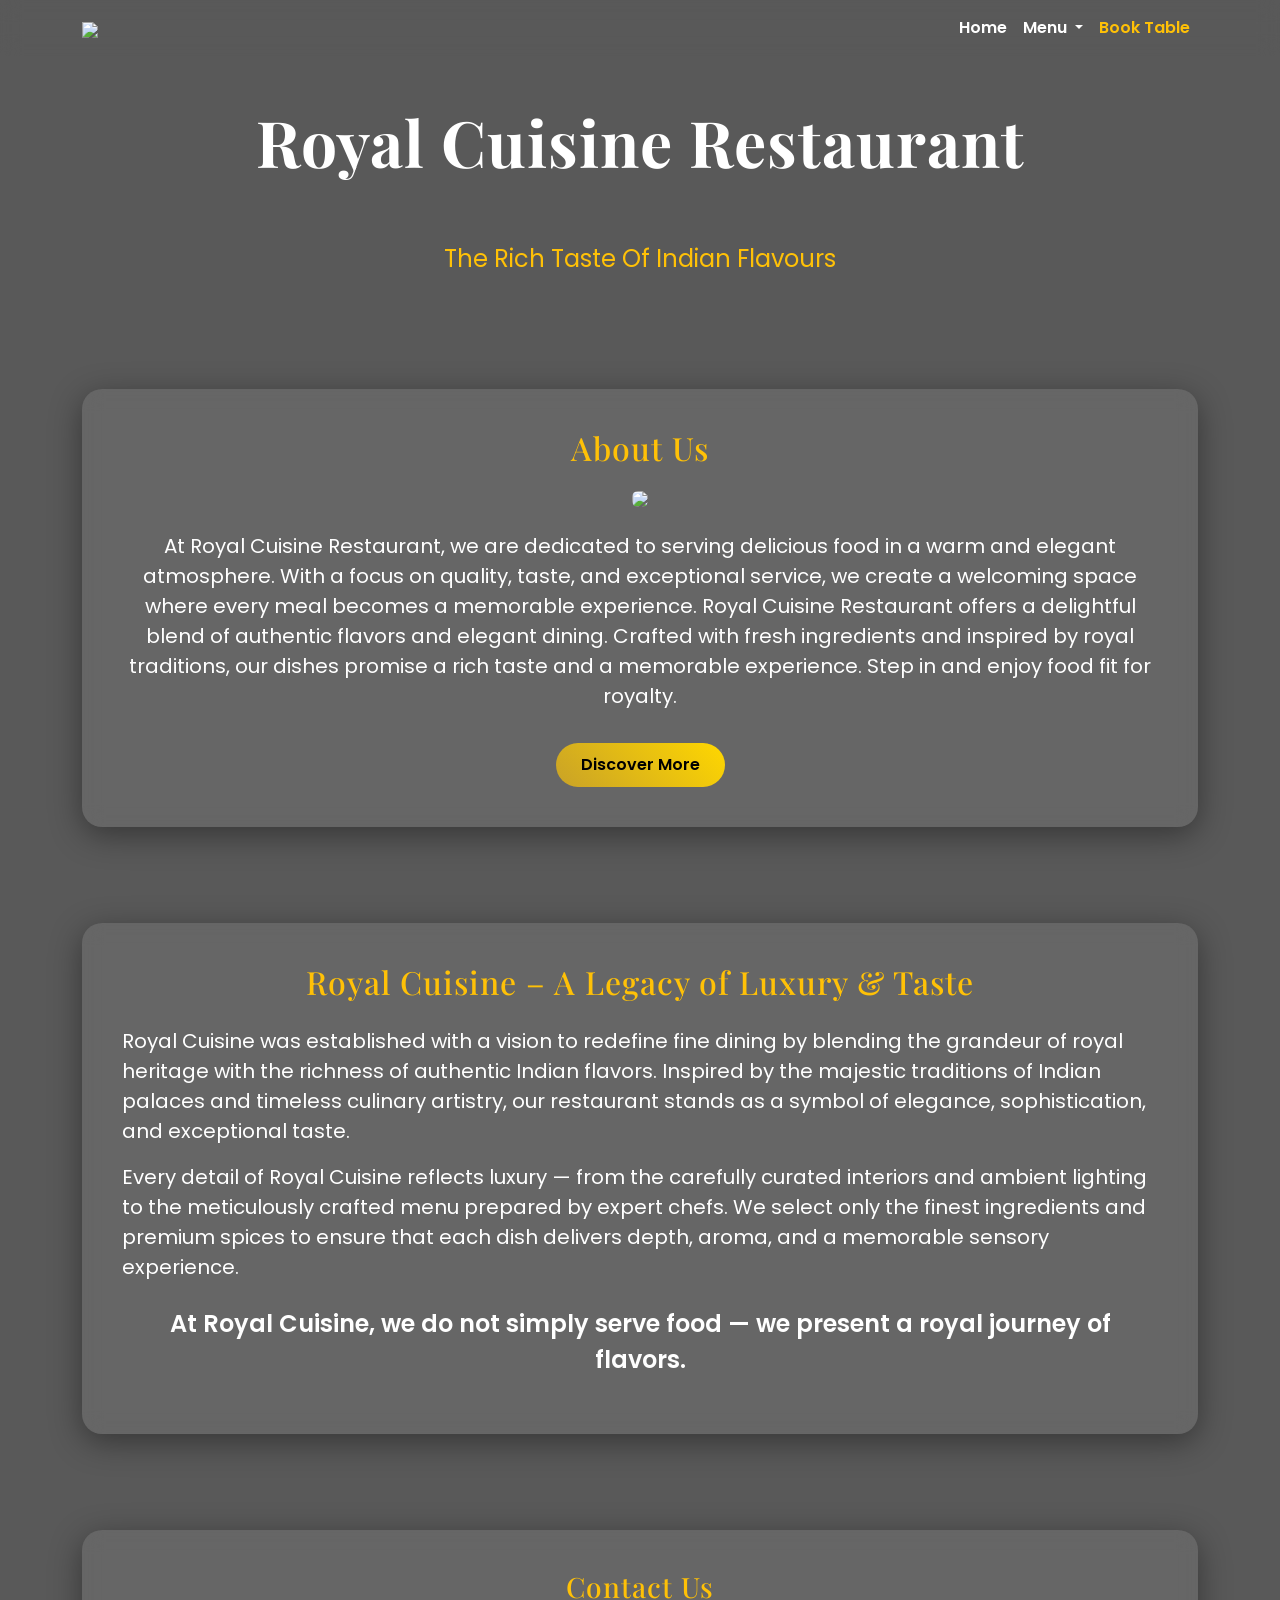
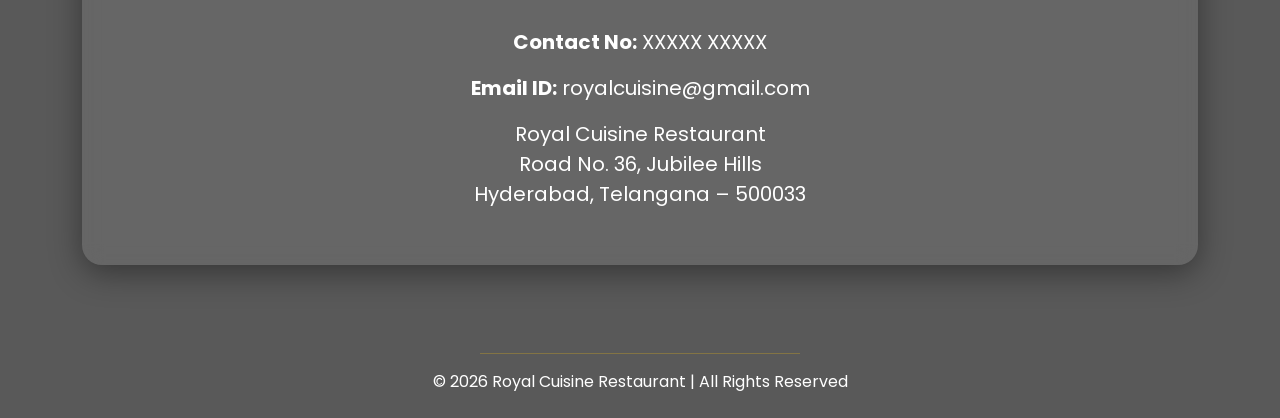
==== commit ba5b1e76: "Update index.html" ====
--- a/index.html
+++ b/index.html
@@ -1,614 +1,29 @@
 <!DOCTYPE html>
-<html lang="en">
+<html>
 <head>
     <title>Royal Cuisine</title>
     <meta charset="utf-8">
     <meta name="viewport" content="width=device-width, initial-scale=1">
 
-    <!-- Fonts -->
-    <link rel="preconnect" href="https://fonts.googleapis.com">
-    <link href="https://fonts.googleapis.com/css2?family=Playfair+Display:wght@500;600;700;800&family=Cormorant+Garamond:ital,wght@0,500;1,500&family=Plus+Jakarta+Sans:wght@400;500;600;700;800&display=swap" rel="stylesheet">
+    <!-- Bootstrap CSS -->
+     <link href="https://fonts.googleapis.com/css2?family=Playfair+Display:wght@500;700&family=Poppins:wght@300;400;500&display=swap" rel="stylesheet">
 
-    <!-- Bootstrap CSS -->
     <link href="https://cdn.jsdelivr.net/npm/bootstrap@5.3.8/dist/css/bootstrap.min.css" rel="stylesheet">
     <link href="style.css" rel="stylesheet">
-
-<style>
-/* =========================================================================
-   ROYAL CUISINE — DESIGN TOKENS
-   Palette drawn from Hyderabadi royal dining: deep wine + charcoal ground,
-   antique gold leaf accent, emerald jewel-tone secondary, warm ivory ink.
-   ========================================================================= */
-:root{
-    --royal-black:      #0F0906;
-    --royal-wine:       #2A0F14;
-    --royal-wine-2:     #421821;
-    --royal-gold:       #D4AF37;
-    --royal-gold-light: #F3DE8A;
-    --royal-gold-dim:   #8A7028;
-    --royal-emerald:    #0E4C46;
-    --royal-ivory:      #F6EEDD;
-    --royal-ivory-dim:  rgba(246,238,221,0.72);
-
-    --font-display: 'Playfair Display', serif;
-    --font-accent:  'Cormorant Garamond', serif;
-    --font-body:    'Plus Jakarta Sans', 'Poppins', sans-serif;
-
-    /* ---- Typography scale (fluid, clamps between mobile and desktop) ---- */
-    --fs-hero:        clamp(2.75rem, 2rem + 3.2vw, 4.5rem);   /* 44px  -> 72px */
-    --fs-section:     clamp(2rem, 1.6rem + 1.6vw, 3rem);      /* 32px  -> 48px */
-    --fs-card-title:  clamp(1.25rem, 1.1rem + 0.6vw, 1.75rem);/* 20px  -> 28px */
-    --fs-body-lg:     1.125rem;                                /* 18px */
-    --fs-body:        1rem;                                    /* 16px */
-    --fs-small:       0.875rem;                                /* 14px */
-    --fs-button:      1rem;                                    /* 16px, medium weight */
-    --lh-tight:       1.1;
-    --lh-normal:      1.6;
-
-    /* ---- 8px spacing system ---- */
-    --space-1: .5rem;   /* 8px  */
-    --space-2: 1rem;    /* 16px */
-    --space-3: 1.5rem;  /* 24px */
-    --space-4: 2rem;    /* 32px */
-    --space-5: 2.5rem;  /* 40px */
-    --space-6: 3rem;    /* 48px */
-    --space-7: 4rem;    /* 64px */
-    --space-8: 5rem;    /* 80px */
-
-    --ease-royal: cubic-bezier(.22,.9,.28,1);
-    --dur-fast:   250ms;
-    --dur-med:    450ms;
-    --dur-slow:   700ms;
-}
-
-*{ box-sizing:border-box; }
-
-html{ scroll-behavior:smooth; }
-
-body{
-    font-family: var(--font-body);
-    font-size: var(--fs-body);
-    line-height: var(--lh-normal);
-    color: var(--royal-ivory-dim);
-    background: var(--royal-black);
-    overflow-x:hidden;
-}
-
-::selection{ background:var(--royal-gold); color:var(--royal-black); }
-
-/* Accessible keyboard focus ring (visible only for keyboard users) */
-a:focus-visible, button:focus-visible, input:focus-visible,
-textarea:focus-visible, [tabindex]:focus-visible{
-    outline: 2px solid var(--royal-gold-light);
-    outline-offset: 3px;
-    border-radius: 4px;
-}
-
-/* Skip link — hidden until focused, helps keyboard/screen-reader users
-   jump straight past the nav to the main content */
-.skip-link{
-    position:absolute; left:1rem; top:-60px; z-index:3000;
-    background:var(--royal-gold); color:var(--royal-black);
-    padding:.6rem 1.2rem; border-radius:8px; font-weight:600;
-    transition:top var(--dur-fast) var(--ease-royal);
-}
-.skip-link:focus{ top:1rem; color:var(--royal-black); }
-
-/* thin gold scrollbar */
-::-webkit-scrollbar{ width:9px; }
-::-webkit-scrollbar-track{ background:var(--royal-black); }
-::-webkit-scrollbar-thumb{ background:linear-gradient(var(--royal-gold-dim),var(--royal-gold)); border-radius:10px; }
-
-/* Respect reduced motion everywhere */
-@media (prefers-reduced-motion: reduce){
-    *, *::before, *::after{
-        animation-duration:0.01ms !important;
-        animation-iteration-count:1 !important;
-        transition-duration:0.01ms !important;
-        scroll-behavior:auto !important;
-    }
-}
-
-/* =========================================================================
-   PRELOADER
-   ========================================================================= */
-#preloader{
-    position:fixed; inset:0; z-index:9999;
-    background:var(--royal-black);
-    display:flex; align-items:center; justify-content:center;
-    transition:opacity var(--dur-slow) var(--ease-royal), visibility var(--dur-slow);
-}
-#preloader.loaded{ opacity:0; visibility:hidden; pointer-events:none; }
-.preloader-crest{
-    width:64px; height:64px;
-    border:1.5px solid var(--royal-gold-dim);
-    border-top-color:var(--royal-gold);
-    border-radius:50%;
-    animation:spin 1.1s linear infinite;
-    position:relative;
-}
-.preloader-crest::after{
-    content:'\2726';
-    position:absolute; inset:0;
-    display:flex; align-items:center; justify-content:center;
-    color:var(--royal-gold); font-size:16px;
-    animation:pulseGlow 1.6s ease-in-out infinite;
-}
-@keyframes spin{ to{ transform:rotate(360deg); } }
-@keyframes pulseGlow{ 0%,100%{ opacity:.5; } 50%{ opacity:1; } }
-
-/* =========================================================================
-   SCROLL PROGRESS BAR
-   ========================================================================= */
-#scrollProgress{
-    position:fixed; top:0; left:0; height:3px; width:0%;
-    background:linear-gradient(90deg, var(--royal-gold-dim), var(--royal-gold), var(--royal-gold-light));
-    z-index:2000;
-    transition:width 90ms linear;
-    box-shadow:0 0 8px rgba(212,175,55,.6);
-}
-
-/* =========================================================================
-   CURSOR SPOTLIGHT (desktop only, ambient — not literal cursor replacement)
-   ========================================================================= */
-#cursorGlow{
-    position:fixed; top:0; left:0; width:420px; height:420px;
-    border-radius:50%; pointer-events:none; z-index:1;
-    background:radial-gradient(circle, rgba(212,175,55,0.10) 0%, rgba(212,175,55,0) 70%);
-    transform:translate(-50%,-50%);
-    transition:opacity var(--dur-med) var(--ease-royal);
-    opacity:0;
-}
-
-/* =========================================================================
-   NOISE OVERLAY (subtle texture, purely decorative)
-   ========================================================================= */
-#noiseOverlay{
-    position:fixed; inset:0; z-index:2; pointer-events:none;
-    opacity:.035; mix-blend-mode:overlay;
-    background-image:url("data:image/svg+xml,%3Csvg xmlns='http://www.w3.org/2000/svg' width='120' height='120'%3E%3Cfilter id='n'%3E%3CfeTurbulence type='fractalNoise' baseFrequency='0.9' numOctaves='2' stitchTiles='stitch'/%3E%3C/filter%3E%3Crect width='100%25' height='100%25' filter='url(%23n)'/%3E%3C/svg%3E");
-}
-
-/* =========================================================================
-   AURORA / MESH BACKDROP (sits behind photo overlay, adds jewel-tone motion)
-   ========================================================================= */
-.aurora-layer{
-    position:fixed; inset:0; z-index:0; overflow:hidden; pointer-events:none;
-}
-.aurora-layer span{
-    position:absolute; border-radius:50%;
-    filter:blur(90px);
-    opacity:.35;
-    animation:auroraDrift 22s ease-in-out infinite;
-}
-.aurora-layer span:nth-child(1){ width:520px; height:520px; background:var(--royal-emerald); top:-10%; left:-8%; animation-delay:0s; }
-.aurora-layer span:nth-child(2){ width:460px; height:460px; background:var(--royal-wine-2); bottom:-12%; right:-6%; animation-delay:-7s; }
-.aurora-layer span:nth-child(3){ width:360px; height:360px; background:var(--royal-gold-dim); top:35%; right:20%; opacity:.18; animation-delay:-14s; }
-@keyframes auroraDrift{
-    0%,100%{ transform:translate(0,0) scale(1); }
-    50%{ transform:translate(40px,-30px) scale(1.12); }
-}
-
-/* Overlay above the existing background photo */
-#overlayRoot{ position:relative; z-index:1; background:rgba(10,6,5,0.72); min-height:100vh; }
-
-/* =========================================================================
-   NAVBAR — glassmorphism, hide on scroll down / show on scroll up
-   ========================================================================= */
-.navbar{
-    position:sticky; top:0; z-index:1200;
-    padding-top:.85rem; padding-bottom:.85rem;
-    background:rgba(15,9,6,0.35) !important;
-    backdrop-filter:blur(18px) saturate(140%);
-    -webkit-backdrop-filter:blur(18px) saturate(140%);
-    border-bottom:1px solid rgba(212,175,55,0.16);
-    transition:transform var(--dur-med) var(--ease-royal),
-               background var(--dur-med) ease,
-               padding var(--dur-med) ease,
-               box-shadow var(--dur-med) ease;
-}
-.navbar.nav-scrolled{
-    padding-top:.45rem; padding-bottom:.45rem;
-    background:rgba(15,9,6,0.72) !important;
-    box-shadow:0 10px 30px -12px rgba(0,0,0,.6);
-}
-.navbar.nav-hidden{ transform:translateY(-100%); }
-
-.navbar-brand img{ transition:transform var(--dur-fast) var(--ease-royal), filter var(--dur-fast); }
-.navbar-brand:hover img{ transform:scale(1.04); filter:drop-shadow(0 0 10px rgba(212,175,55,.45)); }
-
-.nav-link{
-    position:relative;
-    letter-spacing:.03em;
-    padding-inline:.9rem !important;
-}
-.nav-link.fw-semibold.text-white::after,
-.nav-link.dropdown-toggle::after{
-    content:'';
-}
-.nav-underline::before{
-    content:'';
-    position:absolute; left:.9rem; right:.9rem; bottom:2px; height:1.5px;
-    background:linear-gradient(90deg, var(--royal-gold), var(--royal-gold-light));
-    transform:scaleX(0); transform-origin:left;
-    transition:transform var(--dur-fast) var(--ease-royal);
-}
-.nav-underline:hover::before,
-.nav-underline.active::before{ transform:scaleX(1); }
-
-.nav-link.text-warning{
-    border:1px solid rgba(212,175,55,.55);
-    border-radius:999px;
-    padding:.4rem 1.15rem !important;
-    transition:all var(--dur-fast) var(--ease-royal);
-}
-.nav-link.text-warning:hover{
-    background:var(--royal-gold);
-    color:var(--royal-black) !important;
-    box-shadow:0 0 18px rgba(212,175,55,.5);
-    transform:translateY(-1px);
-}
-
-.dropdown-menu{
-    background:rgba(20,12,9,0.96);
-    border:1px solid rgba(212,175,55,.18);
-    backdrop-filter:blur(14px);
-    animation:dropIn var(--dur-fast) var(--ease-royal);
-}
-@keyframes dropIn{ from{ opacity:0; transform:translateY(-6px); } to{ opacity:1; transform:translateY(0); } }
-.dropdown-item{ color:var(--royal-ivory-dim); transition:all var(--dur-fast) ease; }
-.dropdown-item:hover{ background:rgba(212,175,55,.12); color:var(--royal-gold-light); padding-left:1.4rem; }
-
-.navbar-collapse.collapsing,
-.navbar-collapse{ transition:height var(--dur-med) var(--ease-royal), opacity var(--dur-med) ease; }
-
-/* =========================================================================
-   HERO
-   ========================================================================= */
-.hero-wrap{ position:relative; padding-top:6rem; padding-bottom:5rem; overflow:hidden; }
-
-.hero-eyebrow{
-    display:inline-flex; align-items:center; gap:.6rem;
-    font-family:var(--font-accent); font-style:italic; font-size:1.05rem;
-    color:var(--royal-gold-light); letter-spacing:.08em;
-    opacity:0; animation:heroFadeUp var(--dur-slow) var(--ease-royal) .15s forwards;
-}
-.hero-eyebrow::before, .hero-eyebrow::after{ content:''; width:34px; height:1px; background:var(--royal-gold-dim); }
-
-.hero-wrap h1{
-    font-family:var(--font-display);
-    font-size:var(--fs-hero);
-    letter-spacing:-.01em;
-    line-height:var(--lh-tight);
-    background:linear-gradient(100deg, var(--royal-ivory) 30%, var(--royal-gold-light) 50%, var(--royal-ivory) 70%);
-    background-size:220% auto;
-    -webkit-background-clip:text; background-clip:text; color:transparent;
-    animation:heroFadeUp var(--dur-slow) var(--ease-royal) .3s forwards, shimmerText 6s linear 1.5s infinite;
-    opacity:0;
-}
-.hero-wrap p.fs-4{
-    font-family:var(--font-accent); font-style:italic; font-weight:500;
-    font-size:clamp(1.15rem, 1rem + .6vw, 1.5rem);
-    max-width:640px; margin-inline:auto;
-    opacity:0; animation:heroFadeUp var(--dur-slow) var(--ease-royal) .5s forwards;
-}
-@keyframes heroFadeUp{
-    from{ opacity:0; transform:translateY(26px); filter:blur(6px); }
-    to{ opacity:1; transform:translateY(0); filter:blur(0); }
-}
-@keyframes shimmerText{ to{ background-position:-220% center; } }
-
-/* Magnetic / shine CTA button, reused across page */
-.btn-gold{
-    position:relative; overflow:hidden; isolation:isolate;
-    display:inline-flex; align-items:center; gap:var(--space-1);
-    background:linear-gradient(135deg, var(--royal-gold-dim), var(--royal-gold) 55%, var(--royal-gold-light));
-    color:var(--royal-black) !important;
-    border:none; border-radius:999px;
-    padding:var(--space-2) var(--space-4);
-    font-family:var(--font-body); font-size:var(--fs-button); font-weight:600; letter-spacing:.01em;
-    box-shadow:0 8px 24px -8px rgba(212,175,55,.55);
-    transition:transform var(--dur-fast) var(--ease-royal), box-shadow var(--dur-fast) var(--ease-royal);
-}
-.btn-gold::before{
-    content:''; position:absolute; top:0; left:-60%; width:40%; height:100%;
-    background:linear-gradient(115deg, transparent, rgba(255,255,255,.65), transparent);
-    transform:skewX(-20deg);
-    transition:left .7s var(--ease-royal);
-}
-.btn-gold:hover::before{ left:130%; }
-.btn-gold:hover{ transform:translateY(-3px) scale(1.03); box-shadow:0 14px 34px -8px rgba(212,175,55,.75); color:var(--royal-black); }
-.btn-gold:active{ transform:translateY(-1px) scale(.98); }
-
-.hero-cta-row{ opacity:0; animation:heroFadeUp var(--dur-slow) var(--ease-royal) .7s forwards; }
-
-/* Secondary CTA — quieter than btn-gold, used for the lower-commitment action */
-.btn-outline-gold{
-    display:inline-flex; align-items:center; gap:var(--space-1);
-    background:transparent; color:var(--royal-gold-light) !important;
-    border:1.5px solid rgba(212,175,55,.55); border-radius:999px;
-    padding:var(--space-2) var(--space-4);
-    font-family:var(--font-body); font-size:var(--fs-button); font-weight:600; letter-spacing:.01em;
-    transition:all var(--dur-fast) var(--ease-royal);
-}
-.btn-outline-gold:hover{
-    background:rgba(212,175,55,.12); border-color:var(--royal-gold);
-    color:var(--royal-gold-light) !important; transform:translateY(-2px);
-    box-shadow:0 10px 26px -12px rgba(212,175,55,.5);
-}
-.btn-outline-gold:active{ transform:translateY(0) scale(.98); }
-
-/* Floating decorative shapes (paisley-inspired blobs, lightweight) */
-.floating-shape{
-    position:absolute; pointer-events:none; opacity:.5;
-    animation:floatShape 8s ease-in-out infinite;
-}
-.floating-shape.s1{ top:8%; left:6%; width:70px; animation-duration:9s; }
-.floating-shape.s2{ bottom:14%; right:8%; width:90px; animation-duration:11s; animation-delay:-3s; }
-.floating-shape.s3{ top:45%; left:2%; width:40px; animation-duration:7s; animation-delay:-1.5s; }
-@keyframes floatShape{
-    0%,100%{ transform:translateY(0) rotate(0deg); }
-    50%{ transform:translateY(-22px) rotate(8deg); }
-}
-
-/* Scroll indicator */
-.scroll-indicator{
-    display:flex; flex-direction:column; align-items:center; gap:.4rem;
-    margin-top:3rem; opacity:.75;
-    animation:heroFadeUp var(--dur-slow) var(--ease-royal) .9s forwards;
-    opacity:0;
-}
-.scroll-indicator .mouse{
-    width:22px; height:36px; border:1.5px solid var(--royal-gold);
-    border-radius:12px; position:relative;
-}
-.scroll-indicator .mouse::before{
-    content:''; position:absolute; top:6px; left:50%; width:3px; height:8px;
-    background:var(--royal-gold); border-radius:2px; transform:translateX(-50%);
-    animation:scrollDot 1.6s ease-in-out infinite;
-}
-@keyframes scrollDot{ 0%{ opacity:1; top:6px; } 70%{ opacity:0; top:18px; } 100%{ opacity:0; top:6px; } }
-.scroll-indicator small{ color:var(--royal-ivory-dim); letter-spacing:.15em; font-size:.68rem; text-transform:uppercase; }
-
-/* =========================================================================
-   SCROLL REVEAL SYSTEM (driven by IntersectionObserver in JS)
-   ========================================================================= */
-[data-reveal]{
-    opacity:0;
-    transition:opacity var(--dur-slow) var(--ease-royal), transform var(--dur-slow) var(--ease-royal), filter var(--dur-slow) var(--ease-royal);
-    transition-delay:var(--reveal-delay, 0ms);
-}
-[data-reveal="up"]{ transform:translateY(38px); }
-[data-reveal="left"]{ transform:translateX(-42px); }
-[data-reveal="right"]{ transform:translateX(42px); }
-[data-reveal="scale"]{ transform:scale(.9); }
-[data-reveal="blur"]{ filter:blur(10px); transform:translateY(16px); }
-[data-reveal].is-visible{
-    opacity:1; transform:translate(0,0) scale(1); filter:blur(0);
-}
-
-/* =========================================================================
-   GLASS SECTION CARDS
-   ========================================================================= */
-.glass-section{
-    position:relative;
-    background:linear-gradient(180deg, rgba(255,255,255,.05), rgba(255,255,255,.02));
-    border:1px solid rgba(212,175,55,.16);
-    border-radius:22px;
-    padding:var(--space-6) var(--space-5);
-    backdrop-filter:blur(14px);
-    box-shadow:0 20px 50px -25px rgba(0,0,0,.65);
-    transition:transform var(--dur-med) var(--ease-royal), box-shadow var(--dur-med) var(--ease-royal), border-color var(--dur-med) ease;
-    overflow:hidden;
-}
-.glass-section::before{
-    content:'';
-    position:absolute; inset:-1px; border-radius:22px; padding:1px;
-    background:conic-gradient(from var(--angle,0deg), transparent 0 70%, var(--royal-gold) 85%, transparent 100%);
-    -webkit-mask:linear-gradient(#fff 0 0) content-box, linear-gradient(#fff 0 0);
-    -webkit-mask-composite:xor; mask-composite:exclude;
-    opacity:0; transition:opacity var(--dur-med) ease;
-    animation:rotateBorder 4s linear infinite paused;
-}
-.glass-section:hover::before{ opacity:1; animation-play-state:running; }
-@property --angle{ syntax:'<angle>'; inherits:false; initial-value:0deg; }
-@keyframes rotateBorder{ to{ --angle:360deg; } }
-.glass-section:hover{
-    transform:translateY(-6px);
-    box-shadow:0 30px 60px -20px rgba(0,0,0,.75);
-}
-
-.section-divider{
-    display:flex; align-items:center; justify-content:center; gap:.8rem;
-    color:var(--royal-gold); margin-bottom:1.6rem;
-}
-.section-divider::before, .section-divider::after{
-    content:''; height:1px; width:60px;
-    background:linear-gradient(90deg, transparent, var(--royal-gold-dim));
-}
-.section-divider::after{ background:linear-gradient(90deg, var(--royal-gold-dim), transparent); }
-
-h2.text-warning, h3.text-warning{
-    font-family:var(--font-display);
-    font-size:var(--fs-section);
-    line-height:var(--lh-tight);
-    letter-spacing:-.005em;
-    color:var(--royal-gold-light) !important;
-}
-
-/* Body copy: 18px / 1.7 line-height for comfortable long-form reading */
-.glass-section p.fs-5{
-    font-size:var(--fs-body-lg) !important;
-    line-height:1.7;
-    color:var(--royal-ivory-dim);
-    max-width:68ch;
-    margin-left:auto; margin-right:auto;
-}
-
-/* About image — mask reveal + float + zoom on hover */
-.img-frame{
-    position:relative; overflow:hidden; border-radius:18px;
-    box-shadow:0 25px 50px -20px rgba(0,0,0,.7);
-}
-.img-frame img{
-    display:block; width:100%; transition:transform .8s var(--ease-royal);
-    will-change:transform;
-}
-.img-frame:hover img{ transform:scale(1.08); }
-.img-frame::after{
-    content:''; position:absolute; inset:0;
-    background:linear-gradient(180deg, transparent 60%, rgba(0,0,0,.55));
-    pointer-events:none;
-}
-.img-frame.reveal-mask{
-    clip-path:inset(0 0 0 0);
-}
-.img-frame.reveal-mask::before{
-    content:''; position:absolute; inset:0; background:var(--royal-black);
-    transform-origin:right; z-index:2;
-    transition:transform 1s var(--ease-royal);
-}
-.img-frame.reveal-mask.is-visible::before{ transform:scaleX(0); }
-
-/* =========================================================================
-   CONTACT SECTION
-   ========================================================================= */
-.contact-icon{
-    width:52px; height:52px; border-radius:50%;
-    display:inline-flex; align-items:center; justify-content:center;
-    background:rgba(212,175,55,.1); border:1px solid rgba(212,175,55,.35);
-    color:var(--royal-gold); font-size:1.2rem; margin-bottom:.75rem;
-    transition:transform var(--dur-fast) var(--ease-royal), box-shadow var(--dur-fast) ease;
-}
-.contact-icon:hover{ transform:scale(1.12) rotate(-6deg); box-shadow:0 0 24px rgba(212,175,55,.45); }
-
-/* =========================================================================
-   FOOTER
-   ========================================================================= */
-footer.site-footer{ position:relative; }
-.footer-gradient-line{
-    height:1px; width:100%;
-    background:linear-gradient(90deg, transparent, var(--royal-gold), transparent);
-    background-size:200% 100%;
-    animation:lineFlow 5s linear infinite;
-}
-@keyframes lineFlow{ to{ background-position:-200% 0; } }
-
-/* =========================================================================
-   MODAL / RESERVATION FORM — floating labels, animated focus, states
-   ========================================================================= */
-.modal-content{
-    background:linear-gradient(180deg, rgba(24,14,10,.98), rgba(15,9,6,.98));
-    border:1px solid rgba(212,175,55,.25);
-    border-radius:18px;
-    color:var(--royal-ivory);
-    box-shadow:0 40px 80px -20px rgba(0,0,0,.8);
-    animation:modalPop var(--dur-med) var(--ease-royal);
-}
-@keyframes modalPop{ from{ opacity:0; transform:scale(.94) translateY(10px); } to{ opacity:1; transform:scale(1) translateY(0); } }
-.modal-header, .modal-title{ border-color:rgba(212,175,55,.2) !important; color:var(--royal-gold-light); font-family:var(--font-display); }
-.btn-close{ filter:invert(1) sepia(1) saturate(3) hue-rotate(0deg); opacity:.85; }
-
-.field{ position:relative; margin-bottom:var(--space-3); }
-.field .form-control{
-    background:rgba(255,255,255,.04);
-    border:1px solid rgba(212,175,55,.25);
-    color:var(--royal-ivory);
-    border-radius:10px;
-    padding:1.05rem .9rem .4rem;
-    transition:border-color var(--dur-fast) ease, box-shadow var(--dur-fast) ease;
-}
-.field .form-control::placeholder{ color:transparent; }
-.field .form-control:focus{
-    background:rgba(255,255,255,.06);
-    border-color:var(--royal-gold);
-    box-shadow:0 0 0 3px rgba(212,175,55,.18);
-    color:var(--royal-ivory);
-}
-.field label{
-    position:absolute; left:.9rem; top:.85rem;
-    color:var(--royal-ivory-dim); font-size:.92rem;
-    pointer-events:none;
-    transition:all var(--dur-fast) var(--ease-royal);
-}
-.field .form-control:focus + label,
-.field .form-control:not(:placeholder-shown) + label{
-    top:.15rem; font-size:.68rem; color:var(--royal-gold-light); letter-spacing:.03em;
-}
-/* date/time inputs always show a value UI, so keep their labels lifted */
-.field .form-control[type="date"] + label,
-.field .form-control[type="time"] + label{ top:.15rem; font-size:.68rem; color:var(--royal-gold-light); }
-
-.field.shake{ animation:shakeField .4s ease; }
-@keyframes shakeField{
-    0%,100%{ transform:translateX(0); }
-    20%{ transform:translateX(-8px); }
-    40%{ transform:translateX(7px); }
-    60%{ transform:translateX(-5px); }
-    80%{ transform:translateX(3px); }
-}
-.field.shake .form-control{ border-color:#e0656f; box-shadow:0 0 0 3px rgba(224,101,111,.2); }
-
-#reservationForm button[type="submit"]{
-    position:relative; border:none; border-radius:10px;
-    background:linear-gradient(135deg, var(--royal-gold-dim), var(--royal-gold));
-    color:var(--royal-black);
-    font-family:var(--font-body); font-size:var(--fs-button); font-weight:600; letter-spacing:.01em;
-    padding:var(--space-2); overflow:hidden;
-    transition:transform var(--dur-fast) var(--ease-royal), box-shadow var(--dur-fast) ease;
-}
-#reservationForm button[type="submit"]:hover{ transform:translateY(-2px); box-shadow:0 10px 28px -8px rgba(212,175,55,.6); }
-#reservationForm button[type="submit"]:active{ transform:translateY(0) scale(.98); }
-#reservationForm button[type="submit"].is-loading{
-    color:transparent; pointer-events:none;
-}
-#reservationForm button[type="submit"].is-loading::after{
-    content:''; position:absolute; top:50%; left:50%; width:18px; height:18px;
-    margin:-9px 0 0 -9px; border:2px solid rgba(15,9,6,.35); border-top-color:var(--royal-black);
-    border-radius:50%; animation:spin .7s linear infinite;
-}
-
-/* =========================================================================
-   RESPONSIVE TUNING
-   ========================================================================= */
-@media (max-width:768px){
-    .glass-section{ padding:2rem 1.25rem; border-radius:16px; }
-    .hero-wrap{ padding-top:3rem; padding-bottom:2.5rem; }
-    #cursorGlow{ display:none; }
-    .floating-shape{ display:none; }
-}
-</style>
 </head>
 
 <body style="background: url('https://accessible-silver-xqc4v5uaxz.edgeone.app/defocused-background-elegant-dining-room-600nw-2669719331.jpg') no-repeat center center fixed; background-size: cover;">
 
-<a class="skip-link" href="#main-content">Skip to content</a>
-
-<!-- Preloader -->
-<div id="preloader" aria-hidden="true"><div class="preloader-crest"></div></div>
-
-<!-- Scroll progress -->
-<div id="scrollProgress"></div>
-
-<!-- Ambient cursor spotlight -->
-<div id="cursorGlow"></div>
-
-<!-- Noise texture -->
-<div id="noiseOverlay"></div>
-
-<!-- Aurora mesh -->
-<div class="aurora-layer" aria-hidden="true"><span></span><span></span><span></span></div>
-
 <!-- Dark Overlay -->
-<div id="overlayRoot">
+<div style="background: rgba(0,0,0,0.65); min-height: 100vh;">
 
 <!-- NAVBAR -->
-<nav class="navbar navbar-expand-lg navbar-dark bg-transparent px-3" id="mainNav">
+<nav class="navbar navbar-expand-lg navbar-dark bg-transparent px-3">
   <div class="container">
 
     <a class="navbar-brand" href="#">
       <img src="https://thoughtless-sapphire-wqy3wbbfdl.edgeone.app/file_00000000b01c71fa8fbe6997e791edca.png"
-           class="img-fluid" style="max-height:70px;" alt="Royal Cuisine logo">
+           class="img-fluid" style="max-height:70px;">
     </a>
 
     <button class="navbar-toggler" type="button"
@@ -620,11 +35,11 @@
     <div class="collapse navbar-collapse" id="navbarNav">
       <ul class="navbar-nav ms-auto text-center">
         <li class="nav-item">
-          <a class="nav-link fw-semibold text-white nav-underline active" href="#">Home</a>
+          <a class="nav-link fw-semibold text-white" href="#">Home</a>
         </li>
 
         <li class="nav-item dropdown">
-          <a class="nav-link dropdown-toggle fw-semibold text-white nav-underline"
+          <a class="nav-link dropdown-toggle fw-semibold text-white"
              href="#" role="button"
              data-bs-toggle="dropdown">
              Menu
@@ -641,7 +56,7 @@
              style="cursor:pointer"
              data-bs-toggle="modal"
              data-bs-target="#reservationModal">
-             Reserve a Table
+             Book Table
           </a>
         </li>
       </ul>
@@ -652,45 +67,29 @@
 
 
 <!-- HERO SECTION -->
-<div class="container text-center text-white py-5 hero-wrap" id="main-content">
-  <div class="floating-shape s1"><svg viewBox="0 0 64 64" fill="none"><path d="M32 4C18 4 8 16 8 30c0 14 10 24 24 30 14-6 24-16 24-30C56 16 46 4 32 4Z" stroke="#D4AF37" stroke-width="1.4" opacity=".7"/></svg></div>
-  <div class="floating-shape s2"><svg viewBox="0 0 64 64" fill="none"><circle cx="32" cy="32" r="26" stroke="#D4AF37" stroke-width="1.2" opacity=".5"/><circle cx="32" cy="32" r="14" stroke="#D4AF37" stroke-width="1" opacity=".5"/></svg></div>
-  <div class="floating-shape s3"><svg viewBox="0 0 64 64" fill="none"><path d="M32 6c8 10-8 18 0 28s-8 18 0 24" stroke="#D4AF37" stroke-width="1.6" opacity=".6"/></svg></div>
-
-  <span class="hero-eyebrow">Fine Indian Dining · Jubilee Hills, Hyderabad</span>
-  <h1 class="fw-bold mt-3">Royal Cuisine Restaurant</h1>
-  <p class="fs-4 text-warning mt-3">Where royal heritage meets modern fine dining</p>
-
-  <div class="hero-cta-row mt-4 d-flex flex-wrap justify-content-center gap-3">
-    <a href="#about-section" class="btn btn-gold">Explore Our Story</a>
-    <a class="btn btn-outline-gold" style="cursor:pointer" data-bs-toggle="modal" data-bs-target="#reservationModal">Reserve a Table</a>
-  </div>
-
-  <div class="scroll-indicator">
-    <div class="mouse"></div>
-    <small>Scroll</small>
-  </div>
+<div class="container text-center text-white py-5">
+  <h1 class="display-3 fw-bold">Royal Cuisine Restaurant</h1>
+  <p class="fs-4 text-warning mt-3">The Rich Taste Of Indian Flavours</p>
 </div>
 
 
 <!-- ABOUT SECTION -->
-<div class="container py-5 text-white" id="about-section">
-  <div class="glass-section text-center" data-reveal="up">
+<div class="container py-5 text-white">
+  <div class="glass-section text-center">
 
-    <div class="section-divider"><span style="font-family:var(--font-accent); font-style:italic;">Our Story</span></div>
     <h2 class="text-warning mb-4">About Us</h2>
 
-    <div class="img-frame reveal-mask mx-auto mb-4" data-reveal="scale" style="max-width:720px; --reveal-delay:120ms;">
-      <img src="https://renewed-amaranth-dqa5asbj9e.edgeone.app/content9427.jpg"
-           class="img-fluid rounded" alt="Royal Cuisine dining ambience">
-    </div>
+    <img src="https://renewed-amaranth-dqa5asbj9e.edgeone.app/content9427.jpg"
+         class="img-fluid rounded mb-4">
 
     <p class="fs-5">
-      Royal Cuisine brings the grandeur of Indian palace dining to Jubilee Hills — fresh ingredients,
-      time-honoured recipes, and a warm, elegant setting where every visit feels like an occasion.
+      At Royal Cuisine Restaurant, we are dedicated to serving delicious food in a warm and elegant atmosphere. 
+      With a focus on quality, taste, and exceptional service, we create a welcoming space where every meal becomes a memorable experience.
+      Royal Cuisine Restaurant offers a delightful blend of authentic flavors and elegant dining. Crafted with fresh ingredients and inspired by royal traditions,
+      our dishes promise a rich taste and a memorable experience. Step in and enjoy food fit for royalty.
     </p>
 
-    <a href="about.html" class="btn btn-gold mt-3">Read Our Full Story</a>
+    <a href="about.html" class="btn btn-gold mt-3">Discover More</a>
 
   </div>
 </div>
@@ -700,21 +99,21 @@
 <div class="container py-5 text-white">
   <div class="glass-section">
 
-    <h2 class="text-warning text-center mb-4" data-reveal="up">
-      Royal Cuisine – A Legacy of Luxury &amp; Taste
+    <h2 class="text-warning text-center mb-4">
+      Royal Cuisine – A Legacy of Luxury & Taste
     </h2>
 
-    <p class="fs-5" data-reveal="left">
-      Royal Cuisine was founded to bring the grandeur of Indian palace dining into the present —
-      pairing timeless culinary artistry with a setting built for elegance and quiet sophistication.
+    <p class="fs-5">
+      Royal Cuisine was established with a vision to redefine fine dining by blending the grandeur of royal heritage with the richness of authentic Indian flavors.
+      Inspired by the majestic traditions of Indian palaces and timeless culinary artistry, our restaurant stands as a symbol of elegance, sophistication, and exceptional taste.
     </p>
 
-    <p class="fs-5" data-reveal="right">
-      From curated interiors and ambient lighting to a menu built on premium spices and expert
-      technique, every detail is chosen to make each visit a genuinely memorable one.
+    <p class="fs-5">
+      Every detail of Royal Cuisine reflects luxury — from the carefully curated interiors and ambient lighting to the meticulously crafted menu prepared by expert chefs.
+      We select only the finest ingredients and premium spices to ensure that each dish delivers depth, aroma, and a memorable sensory experience.
     </p>
 
-    <p class="fw-semibold fs-4 text-center mt-4" data-reveal="blur" style="font-family:var(--font-accent); font-style:italic;">
+    <p class="fw-semibold fs-4 text-center mt-4">
       At Royal Cuisine, we do not simply serve food — we present a royal journey of flavors.
     </p>
 
@@ -724,49 +123,28 @@
 
 <!-- CONTACT SECTION -->
 <div class="container py-5 text-white">
-  <div class="glass-section text-center" data-reveal="up">
+  <div class="glass-section text-center">
 
-    <div class="section-divider"><span style="font-family:var(--font-accent); font-style:italic;">Reach Us</span></div>
-    <h3 class="text-warning mb-2">Visit or Reserve</h3>
-    <p class="fs-6 mb-4" style="color:var(--royal-ivory-dim); max-width:52ch; margin-inline:auto;">
-      Questions about the menu or a special occasion? Call, email, or book online — we're happy to help.
+    <h3 class="text-warning mb-4">Contact Us</h3>
+
+    <p class="fs-5"><strong>Contact No:</strong> XXXXX XXXXX</p>
+    <p class="fs-5"><strong>Email ID:</strong> royalcuisine@gmail.com</p>
+
+    <p class="fs-5">
+      Royal Cuisine Restaurant<br>
+      Road No. 36, Jubilee Hills<br>
+      Hyderabad, Telangana – 500033
     </p>
-
-    <div class="row justify-content-center g-4">
-      <div class="col-6 col-md-4" data-reveal="scale" style="--reveal-delay:60ms;">
-        <div class="contact-icon" aria-hidden="true">
-          <svg width="20" height="20" viewBox="0 0 24 24" fill="none" stroke="currentColor" stroke-width="1.8" stroke-linecap="round" stroke-linejoin="round"><path d="M22 16.92v3a2 2 0 0 1-2.18 2 19.79 19.79 0 0 1-8.63-3.07 19.5 19.5 0 0 1-6-6 19.79 19.79 0 0 1-3.07-8.67A2 2 0 0 1 4.11 2h3a2 2 0 0 1 2 1.72c.127.96.362 1.903.7 2.81a2 2 0 0 1-.45 2.11L8.09 9.91a16 16 0 0 0 6 6l1.27-1.27a2 2 0 0 1 2.11-.45c.907.338 1.85.573 2.81.7A2 2 0 0 1 22 16.92Z"/></svg>
-        </div>
-        <p class="fs-6 mb-0"><strong>Call Us</strong></p>
-        <p class="fs-6">XXXXX XXXXX</p>
-      </div>
-      <div class="col-6 col-md-4" data-reveal="scale" style="--reveal-delay:140ms;">
-        <div class="contact-icon" aria-hidden="true">
-          <svg width="20" height="20" viewBox="0 0 24 24" fill="none" stroke="currentColor" stroke-width="1.8" stroke-linecap="round" stroke-linejoin="round"><rect x="2" y="4" width="20" height="16" rx="2"/><path d="m22 6-10 7L2 6"/></svg>
-        </div>
-        <p class="fs-6 mb-0"><strong>Email Us</strong></p>
-        <p class="fs-6">royalcuisine@gmail.com</p>
-      </div>
-      <div class="col-12 col-md-4" data-reveal="scale" style="--reveal-delay:220ms;">
-        <div class="contact-icon" aria-hidden="true">
-          <svg width="20" height="20" viewBox="0 0 24 24" fill="none" stroke="currentColor" stroke-width="1.8" stroke-linecap="round" stroke-linejoin="round"><path d="M20 10c0 6-8 12-8 12s-8-6-8-12a8 8 0 0 1 16 0Z"/><circle cx="12" cy="10" r="3"/></svg>
-        </div>
-        <p class="fs-6 mb-0"><strong>Find Us</strong></p>
-        <p class="fs-6 mb-0">Road No. 36, Jubilee Hills<br>Hyderabad, Telangana – 500033</p>
-      </div>
-    </div>
-
-    <a class="btn btn-gold mt-5" style="cursor:pointer" data-bs-toggle="modal" data-bs-target="#reservationModal">Reserve a Table</a>
 
   </div>
 </div>
 
 
 <!-- FOOTER -->
-<footer class="text-center text-white py-4 site-footer">
-  <div class="footer-gradient-line w-25 mx-auto mb-3"></div>
+<div class="text-center text-white py-4">
+  <hr class="border-warning w-25 mx-auto">
   <p class="mb-0">© 2026 Royal Cuisine Restaurant | All Rights Reserved</p>
-</footer>
+</div>
 
 
 <!-- RESERVATION MODAL -->
@@ -776,47 +154,29 @@
 
       <div class="modal-header">
         <h5 class="modal-title">Book a Table</h5>
-        <button class="btn-close" data-bs-dismiss="modal" aria-label="Close"></button>
+        <button class="btn-close" data-bs-dismiss="modal"></button>
       </div>
 
       <div class="modal-body">
-        <form action="https://formsubmit.co/vindhyasunkara046@gmail.com" method="POST" id="reservationForm" novalidate>
+        <form action="https://formsubmit.co/vindhyasunkara046@gmail.com" method="POST">
 
-  <div class="field">
-    <input type="text" name="Name" id="fld-name" class="form-control" placeholder=" " required>
-    <label for="fld-name">Your Name</label>
-  </div>
+  <input type="text" name="Name" class="form-control mb-3" placeholder="Your Name" required>
 
-  <div class="field">
-    <input type="tel" name="Phone" id="fld-phone" class="form-control" placeholder=" " required>
-    <label for="fld-phone">Phone Number</label>
-  </div>
+  <input type="tel" name="Phone" class="form-control mb-3" placeholder="Phone Number" required>
 
-  <div class="field">
-    <input type="number" name="Guests" id="fld-guests" class="form-control" placeholder=" " min="1" required>
-    <label for="fld-guests">Number of Guests</label>
-  </div>
+  <input type="number" name="Guests" class="form-control mb-3" placeholder="Guests" required>
 
-  <div class="field">
-    <input type="date" name="Date" id="fld-date" class="form-control" placeholder=" " required>
-    <label for="fld-date">Date</label>
-  </div>
+  <input type="date" name="Date" class="form-control mb-3" required>
 
-  <div class="field">
-    <input type="time" name="Time" id="fld-time" class="form-control" placeholder=" " required>
-    <label for="fld-time">Time</label>
-  </div>
+  <input type="time" name="Time" class="form-control mb-3" required>
 
-  <div class="field">
-    <textarea name="Special Request" id="fld-request" class="form-control" rows="2" placeholder=" "></textarea>
-    <label for="fld-request">Special Requests (optional)</label>
-  </div>
+  <textarea name="Special Request" class="form-control mb-3" rows="2" placeholder="Special Request"></textarea>
 
   <!-- Hidden Settings -->
   <input type="hidden" name="_captcha" value="false">
   <input type="hidden" name="_subject" value="New Table Booking - Royal Cuisine">
 
-  <button type="submit" class="w-100">Confirm Reservation</button>
+  <button type="submit" class="btn btn-dark w-100">Confirm Reservation</button>
 
 </form>
 
@@ -829,106 +189,6 @@
 </div>
 
 <script src="https://cdn.jsdelivr.net/npm/bootstrap@5.3.8/dist/js/bootstrap.bundle.min.js"></script>
-<script>
-(function(){
-    "use strict";
-
-    var reduceMotion = window.matchMedia('(prefers-reduced-motion: reduce)').matches;
-
-    /* ---------- Preloader ---------- */
-    window.addEventListener('load', function(){
-        var pre = document.getElementById('preloader');
-        setTimeout(function(){ pre.classList.add('loaded'); }, 350);
-    });
-
-    /* ---------- Scroll progress bar ---------- */
-    var progressBar = document.getElementById('scrollProgress');
-    function updateProgress(){
-        var scrollTop = window.scrollY;
-        var docHeight = document.documentElement.scrollHeight - window.innerHeight;
-        var pct = docHeight > 0 ? (scrollTop / docHeight) * 100 : 0;
-        progressBar.style.width = pct + '%';
-    }
-
-    /* ---------- Navbar hide/show + glass on scroll ---------- */
-    var nav = document.getElementById('mainNav');
-    var lastScroll = 0;
-    function updateNav(){
-        var current = window.scrollY;
-        nav.classList.toggle('nav-scrolled', current > 40);
-        if (current > lastScroll && current > 140) {
-            nav.classList.add('nav-hidden');
-        } else {
-            nav.classList.remove('nav-hidden');
-        }
-        lastScroll = current;
-    }
-
-    var ticking = false;
-    window.addEventListener('scroll', function(){
-        if (!ticking) {
-            window.requestAnimationFrame(function(){
-                updateProgress();
-                updateNav();
-                ticking = false;
-            });
-            ticking = true;
-        }
-    }, { passive: true });
-    updateProgress(); updateNav();
-
-    /* ---------- Scroll reveal via IntersectionObserver ---------- */
-    var revealEls = document.querySelectorAll('[data-reveal]');
-    if ('IntersectionObserver' in window && !reduceMotion) {
-        var io = new IntersectionObserver(function(entries){
-            entries.forEach(function(entry){
-                if (entry.isIntersecting) {
-                    entry.target.classList.add('is-visible');
-                    io.unobserve(entry.target);
-                }
-            });
-        }, { threshold: 0.18, rootMargin: '0px 0px -40px 0px' });
-        revealEls.forEach(function(el){ io.observe(el); });
-    } else {
-        revealEls.forEach(function(el){ el.classList.add('is-visible'); });
-    }
-
-    /* ---------- Ambient cursor spotlight (desktop only) ---------- */
-    var glow = document.getElementById('cursorGlow');
-    var isDesktop = window.matchMedia('(hover: hover) and (pointer: fine)').matches;
-    if (isDesktop && !reduceMotion) {
-        document.addEventListener('mousemove', function(e){
-            glow.style.opacity = '1';
-            glow.style.left = e.clientX + 'px';
-            glow.style.top = e.clientY + 'px';
-        });
-        document.addEventListener('mouseleave', function(){ glow.style.opacity = '0'; });
-    }
-
-    /* ---------- Reservation form: validation shake + loading state ---------- */
-    var form = document.getElementById('reservationForm');
-    if (form) {
-        form.addEventListener('submit', function(e){
-            var valid = form.checkValidity();
-            if (!valid) {
-                e.preventDefault();
-                Array.prototype.forEach.call(form.querySelectorAll('.form-control'), function(input){
-                    var field = input.closest('.field');
-                    if (!input.checkValidity()) {
-                        field.classList.add('shake');
-                        setTimeout(function(){ field.classList.remove('shake'); }, 420);
-                    }
-                });
-                return;
-            }
-            // Valid: show loading state, then let the browser submit normally
-            // (native form POST to formsubmit.co — unchanged behavior/business logic)
-            var btn = form.querySelector('button[type="submit"]');
-            btn.classList.add('is-loading');
-        });
-    }
-})();
-</script>
 </body>
 
 </html>
